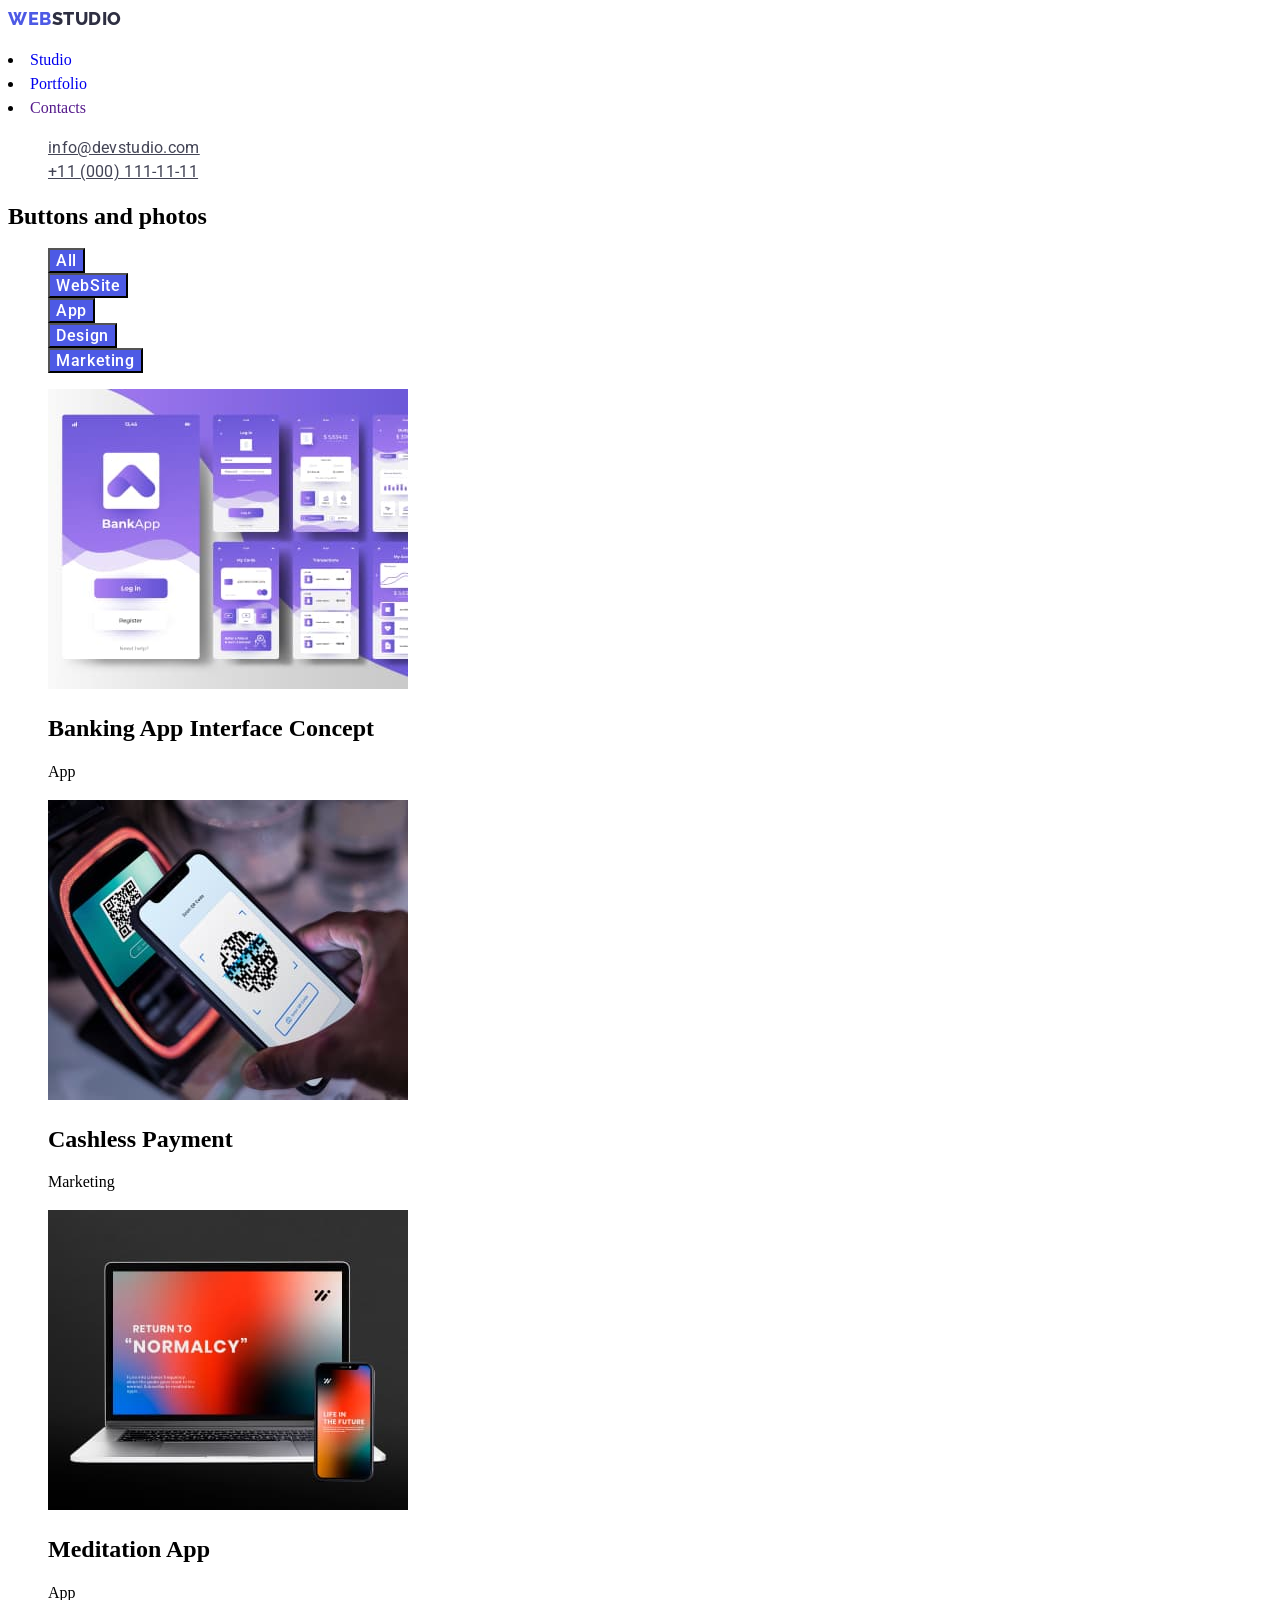
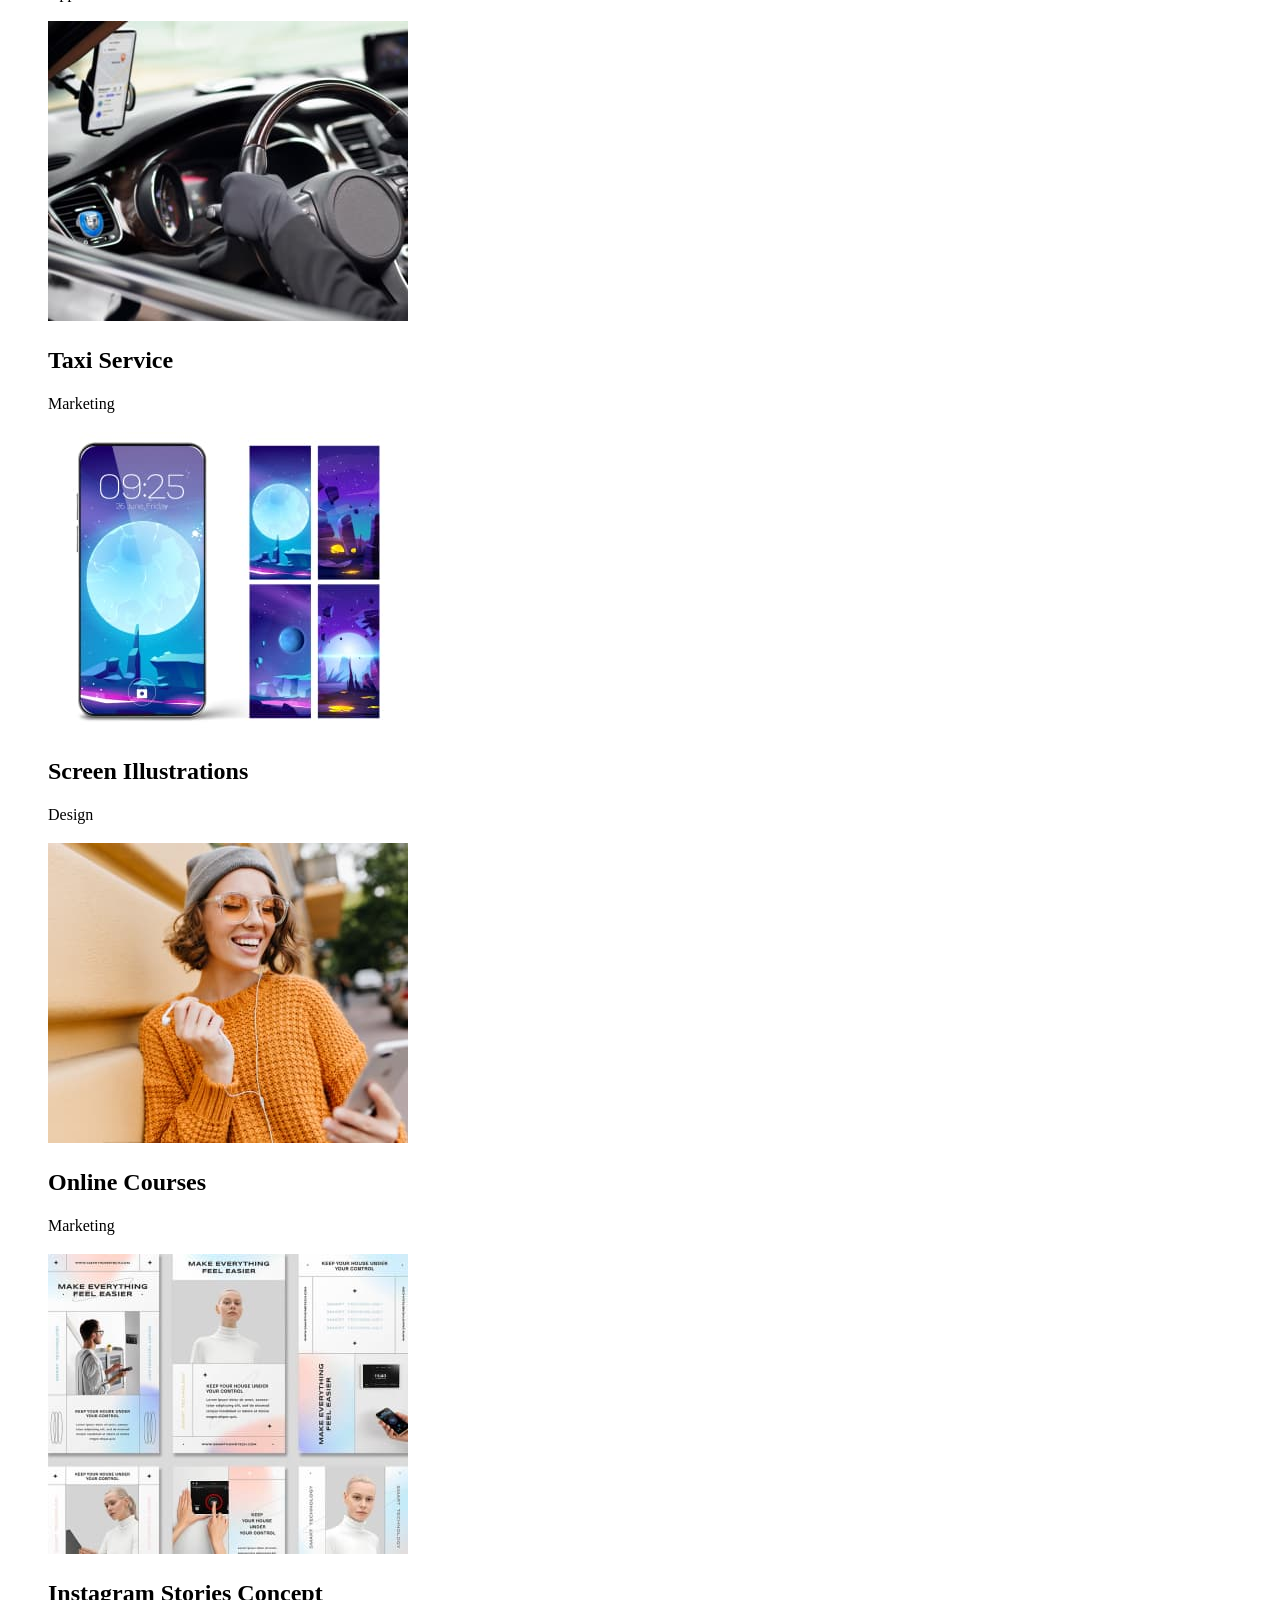
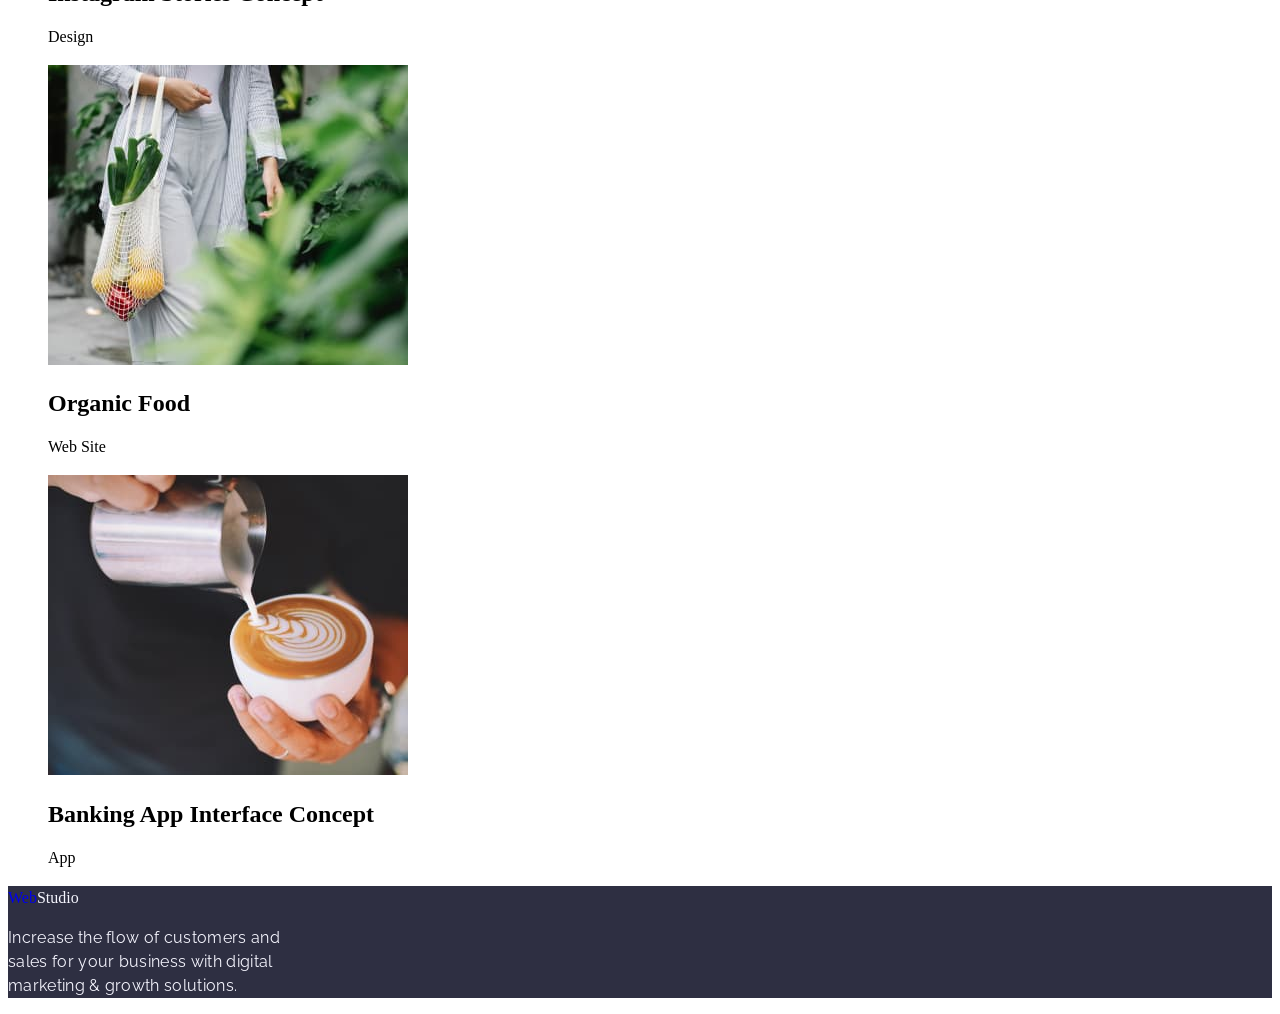
==== portfolio.html @ 23177555 "03.12 3" ====
<!DOCTYPE html>
<html lang="en">
  <head>
    <meta charset="UTF-8" />
    <meta name="viewport" content="width=device-width, initial-scale=1.0" />
    <title>Zadanie domowe 2</title>
    <link rel="stylesheet" href="./css/styles.css" />
    <link rel="preconnect" href="https://fonts.googleapis.com" />
    <link rel="preconnect" href="https://fonts.gstatic.com" crossorigin />
    <link
      href="https://fonts.googleapis.com/css2?family=Raleway:wght@800&family=Roboto:wght@400;500;700;900&display=swap"
      rel="stylesheet"
    />
  </head>
  <body>
    <header>
      <nav>
        <a class="logo link" href="./index.html"
          >Web<span class="studio">Studio</span></a>
        <ul class="list"></ul>
          <li>
            <a class="list-nav link" href="./goit-markup-hw-01/index.html"
              >Studio</a
            >
          </li>
          <li><a class="list-nav link" href="./portfolio.html">Portfolio</a></li>
          <li><a class="list-nav link" href="">Contacts</a></li>
        </ul>
      </nav>
      <address class="data-adress">
        <ul class="list">
          <li class="links link">
            <a href="mailto:info@devstudio.com">info@devstudio.com</a>
          </li>
          <li class="links link">
            <a href="tel:+110001111111">+11 (000) 111-11-11</a>
          </li>
        </ul>
      </address>
    </header>
    <main>
      <section>
        <h1>Buttons and photos</h1>
        <ul class="list buttons">
          <li><button class="button">All</button></li>
          <li><button class="button">WebSite</button></li>
          <li><button class="button">App</button></li>
          <li><button class="button">Design</button></li>
          <li><button class="button">Marketing</button></li>
        </ul>
        <ul>
          <li>
            <img
              src="images/img1.jpg"
              alt="Phone bacground"
              width="360"
              height="300"
            />
            <h2>Banking App Interface Concept</h2>
            <p>App</p>
          </li>
          <li>
            <img
              src="images/img2.jpg"
              alt="2 Phones in the hand"
              width="360"
              height="300"
            />
            <h2>Cashless Payment</h2>
            <p>Marketing</p>
          </li>
          <li>
            <img
              src="images/img3.jpg"
              alt="Laptop and phone"
              width="360"
              height="300"
            />
            <h2>Meditation App</h2>
            <p>App</p>
          </li>
          <li>
            <img
              src="images/img4.jpg"
              alt="Car from inside"
              width="360"
              height="300"
            />
            <h2>Taxi Service</h2>
            <p>Marketing</p>
          </li>
          <li>
            <img
              src="images/img5.jpg"
              alt="Phone bacground with the moon"
              width="360"
              height="300"
            />
            <h2>Screen Illustrations</h2>
            <p>Design</p>
          </li>
          <li>
            <img
              src="images/img6.jpg"
              alt="Women in orange sweter"
              width="360"
              height="300"
            />
            <h2>Online Courses</h2>
            <p>Marketing</p>
          </li>
          <li>
            <img
              src="images/img7.jpg"
              alt="Posters of phone comertial"
              width="360"
              height="300"
            />
            <h2>Instagram Stories Concept</h2>
            <p>Design</p>
          </li>
          <li>
            <img
              src="images/img8.jpg"
              alt="Person with bag of groseries"
              width="360"
              height="300"
            />
            <h2>Organic Food</h2>
            <p>Web Site</p>
          </li>
          <li>
            <img
              src="images/img9.jpg"
              alt="Barista making coffe"
              width="360"
              height="300"
            />
            <h2>Banking App Interface Concept</h2>
            <p>App</p>
          </li>
        </ul>
      </>
    </main>
    <footer class="footer-text">
      <a class="link" href="./index.html"
        >Web<span class="studio-2">Studio</span></a
      ><br />
      <p>
        Increase the flow of customers and <br />
        sales for your business with digital<br />
        marketing & growth solutions.
      </p>
    </footer>
  </body>
</html>
---- css/styles.css ----
:root {
  --primary-brand: #4d5ae5;
  --pressed-state: #404bbf;
  --dark: #2e2f42;
  --adress: #fafafe;
  --white: #fff;
  --SLATE: #434455;
  --cloud: #f4f4fd;
}
body {
  color: var(--SLATE, #434455)
  font-family: Roboto, sans-serif;
  line-height: 24px;
  background-color: #fff;
}
.list {
  list-style: none;
}
.logo {
  font-family: Raleway, sans-serif;
  font-weight: 800;
  font-size: 18px;
  line-height: 1.17;
  letter-spacing: 0.03em;
  text-transform: uppercase;
  color: var(--primary-brand, #4d5ae5);
}

.studio {
  color: var(--dark, #2e2f42);
}
.list-nav {
  font-weight: 500;
  font-size: 16px;
  line-height: 1.5;
  letter-spacing: 0.02em
  color: var(var(--dark));
}
.list-nav::hoover {color: var(--pressed-state);}
.list-nav::visited {color: var(--pressed-state) }
.links a {
  color: var(--SLATE, #434455);
  font-family: Roboto;
  font-size: 16px;
  font-weight: 400;
  letter-spacing: 0.32px;
}
.data-adress {font-style: normal}
ul {
  list-style-type: none;
}
.link {
  text-decoration: none;
}
button {
  background-color: var(--primary-brand, #4d5ae5);
  font-family: Roboto;
  font-size: 16px;
  font-weight: 500;
  letter-spacing: 0.64px;
  color: var(--white, #fff);
  text-align: center;
}
.buttons li:hover {
  border-radius: 4px;
  border: 1px solid #e7e9fc;
  background: var(--CLOUD, #f4f4fd);
}

.buttons:hover {
  color: var(--pressed-state #404bbf);
}

.images-title h2 {
  color: var(--dark, #2e2f42);
  font-family: Roboto;
  font-size: 20px;
  font-weight: 500;
  line-height: 24px;
  letter-spacing: 0.4px;
}

.images-title p {
  color: var(--SLATE, #434455);
  font-family: Roboto;
  font-size: 16px;
  font-weight: 400;
  line-height: 24px;
  letter-spacing: 0.32px;
}
.footer-text {
  background-color: var(--dark);
}
.studio-2 {
  color: var(--cloud);
}
.footer-text p {
  color: var(--cloud, #f4f4fd);
  font-family: Raleway, sans-serif;
  font-size: 16px;
  font-weight: 400;
  line-height: 24px;
  letter-spacing: 0.32px;
}
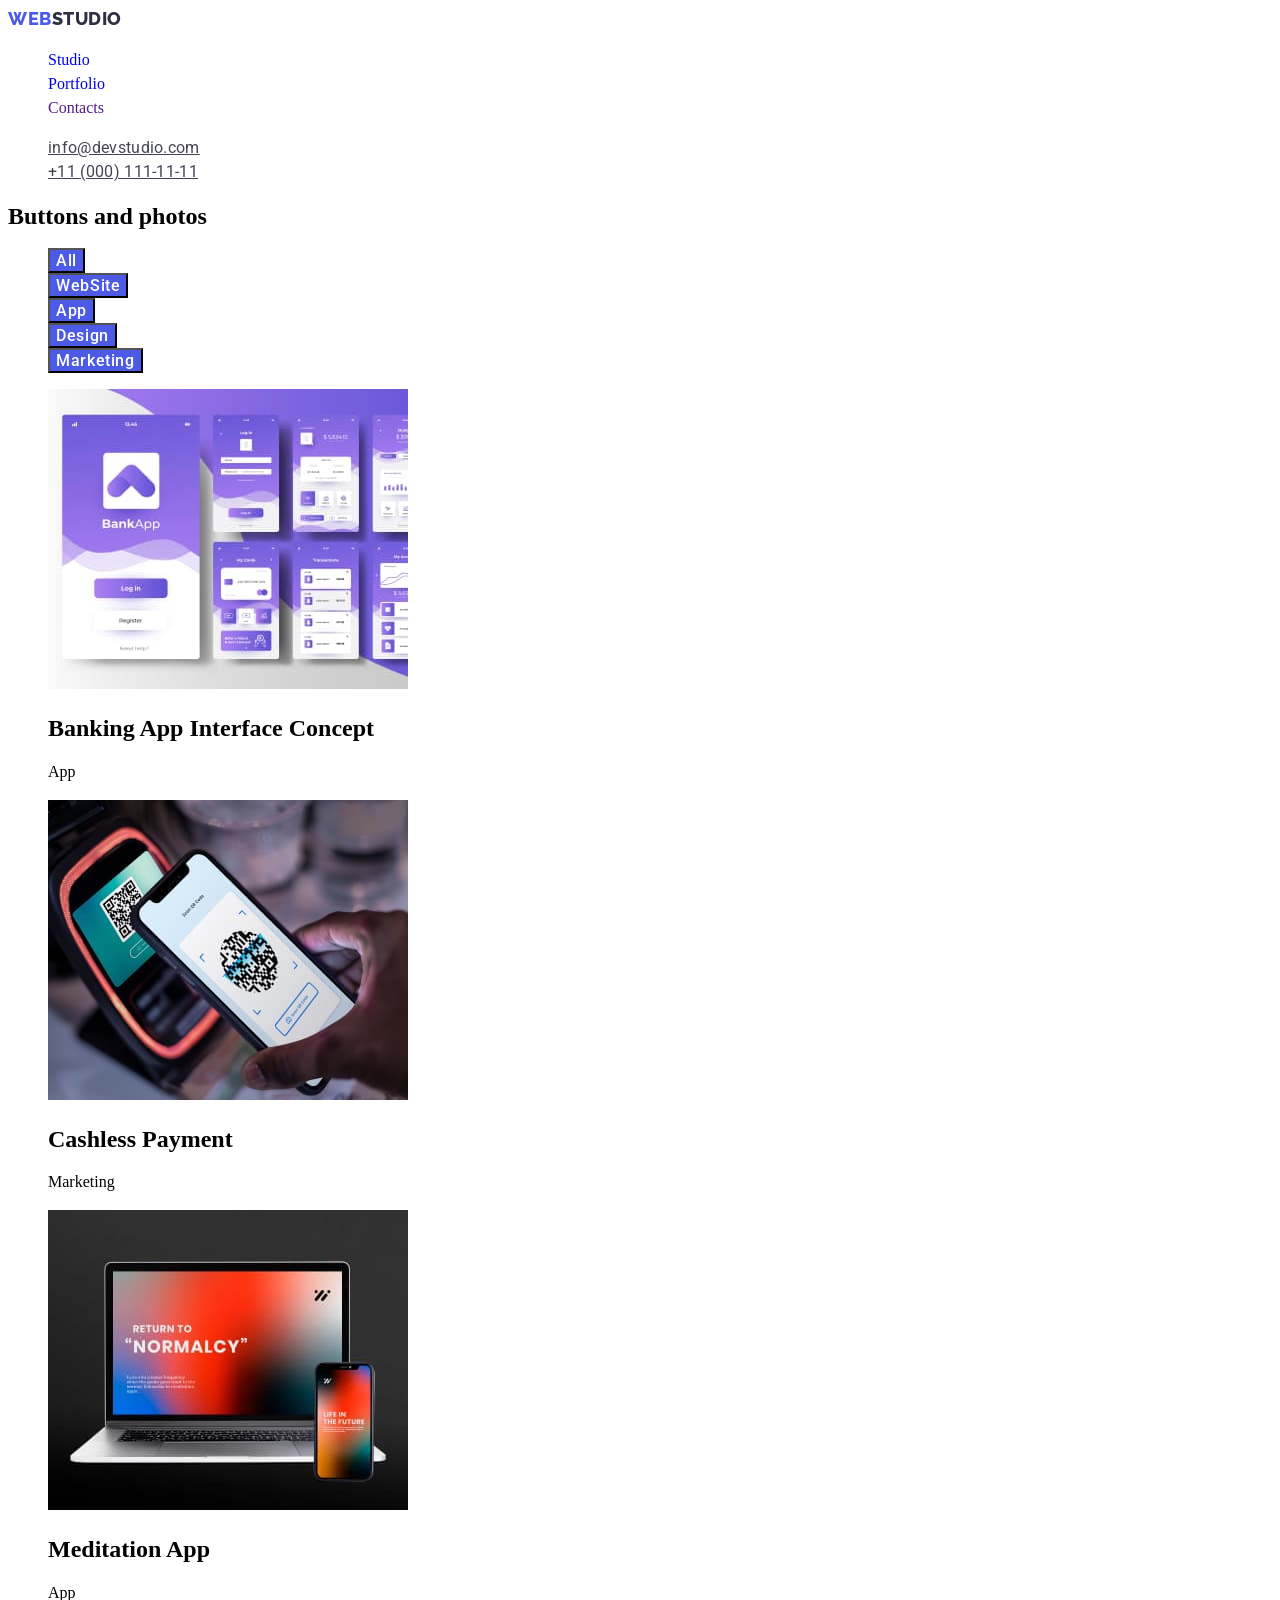
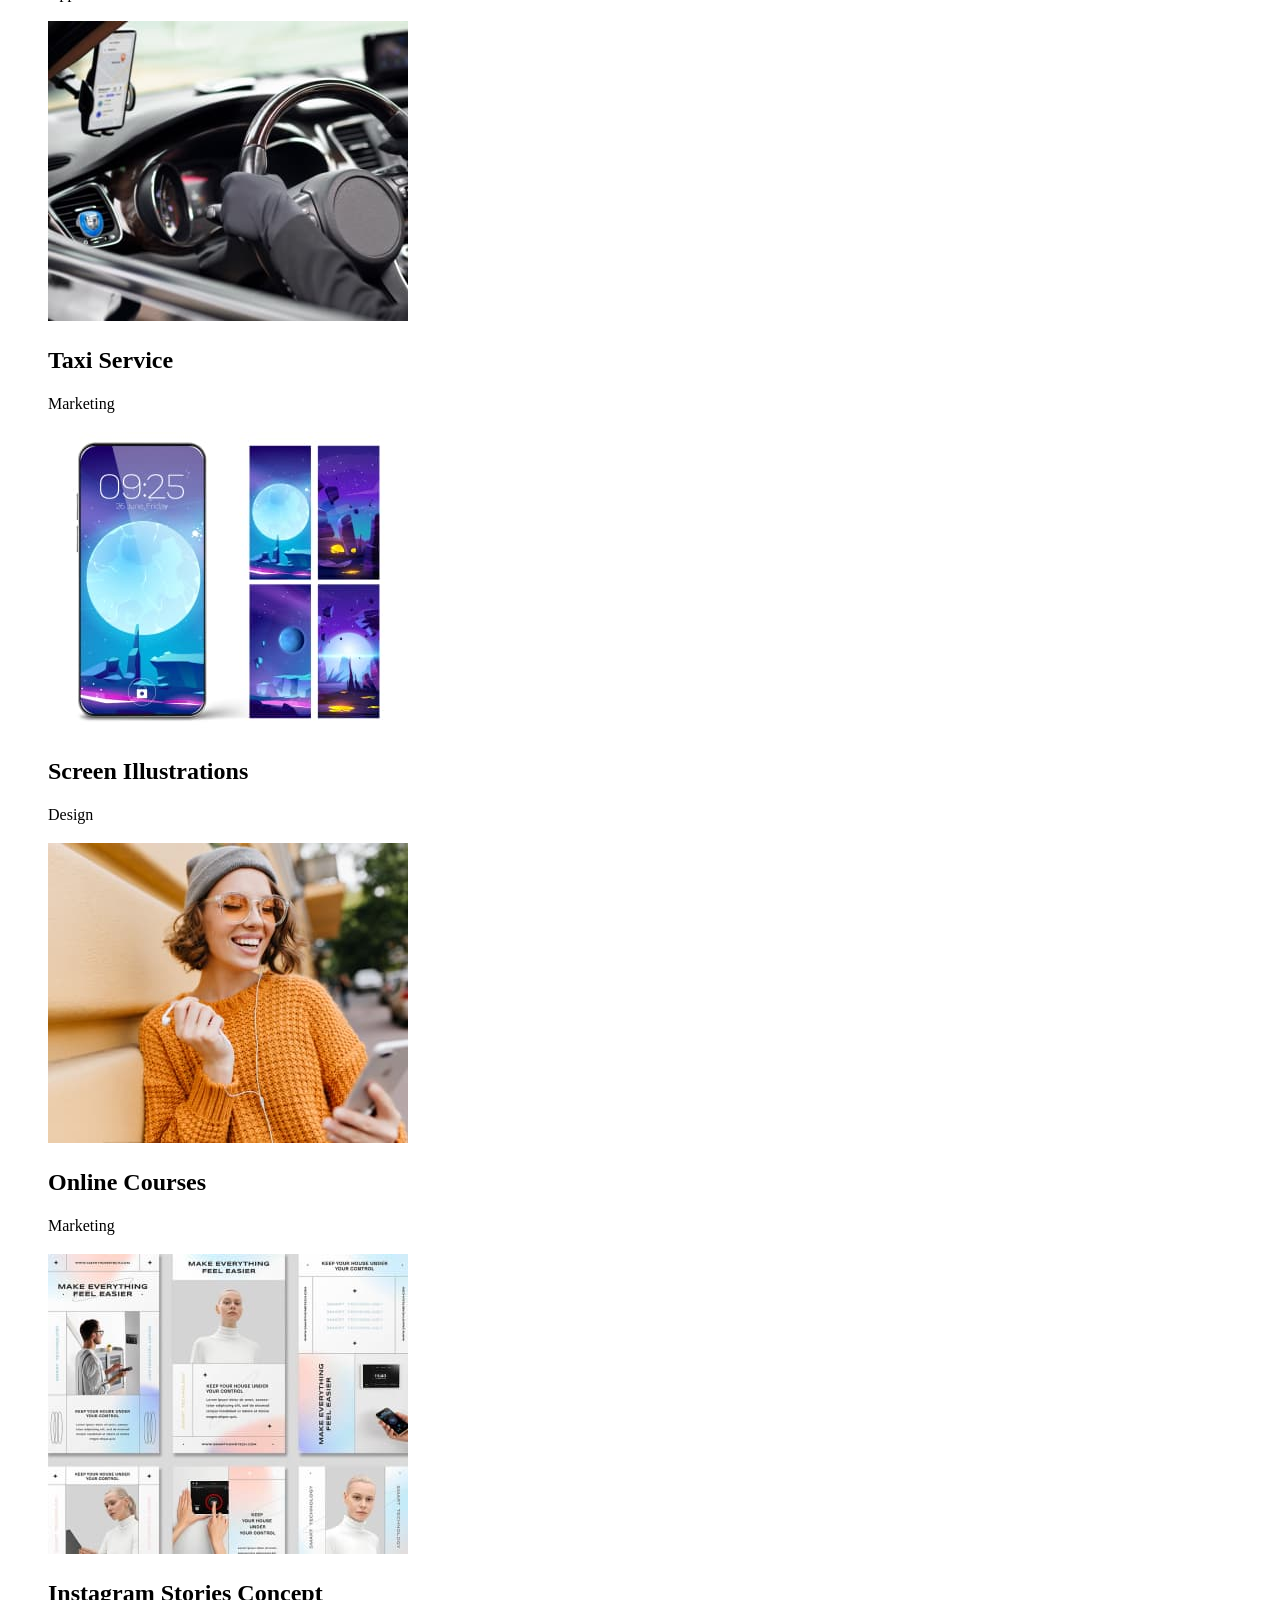
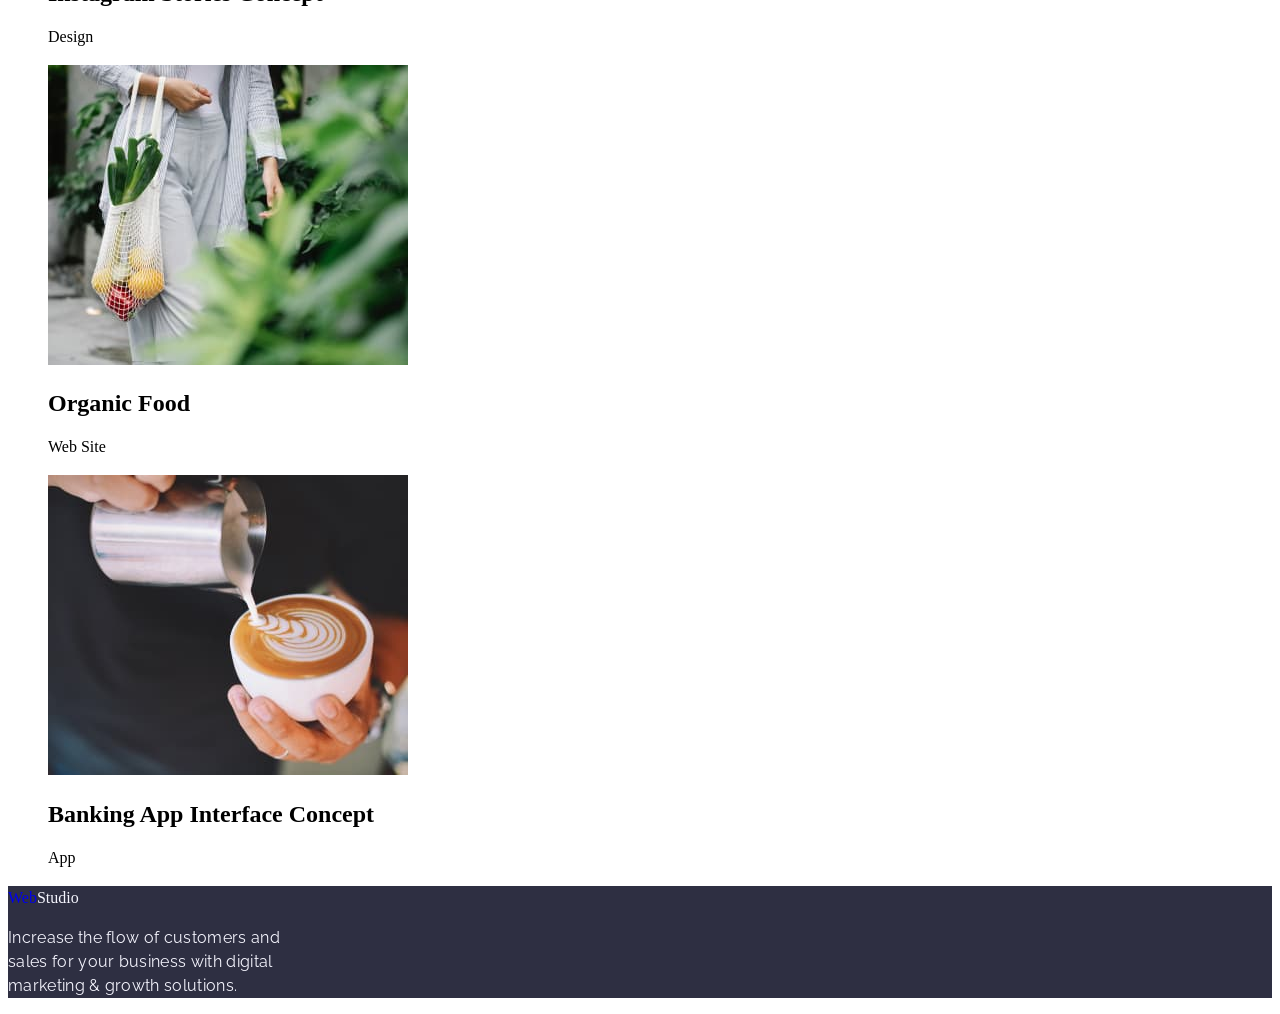
==== commit 499ae9bb: "03.12 4" ====
--- a/portfolio.html
+++ b/portfolio.html
@@ -3,7 +3,7 @@
   <head>
     <meta charset="UTF-8" />
     <meta name="viewport" content="width=device-width, initial-scale=1.0" />
-    <title>Zadanie domowe 2</title>
+    <title>Portfolio</title>
     <link rel="stylesheet" href="./css/styles.css" />
     <link rel="preconnect" href="https://fonts.googleapis.com" />
     <link rel="preconnect" href="https://fonts.gstatic.com" crossorigin />
@@ -16,14 +16,17 @@
     <header>
       <nav>
         <a class="logo link" href="./index.html"
-          >Web<span class="studio">Studio</span></a>
-        <ul class="list"></ul>
+          >Web<span class="studio">Studio</span></a
+        >
+        <ul class="list">
           <li>
             <a class="list-nav link" href="./goit-markup-hw-01/index.html"
               >Studio</a
             >
           </li>
-          <li><a class="list-nav link" href="./portfolio.html">Portfolio</a></li>
+          <li>
+            <a class="list-nav link" href="./portfolio.html">Portfolio</a>
+          </li>
           <li><a class="list-nav link" href="">Contacts</a></li>
         </ul>
       </nav>
@@ -140,7 +143,7 @@
             <p>App</p>
           </li>
         </ul>
-      </>
+      </section>
     </main>
     <footer class="footer-text">
       <a class="link" href="./index.html"
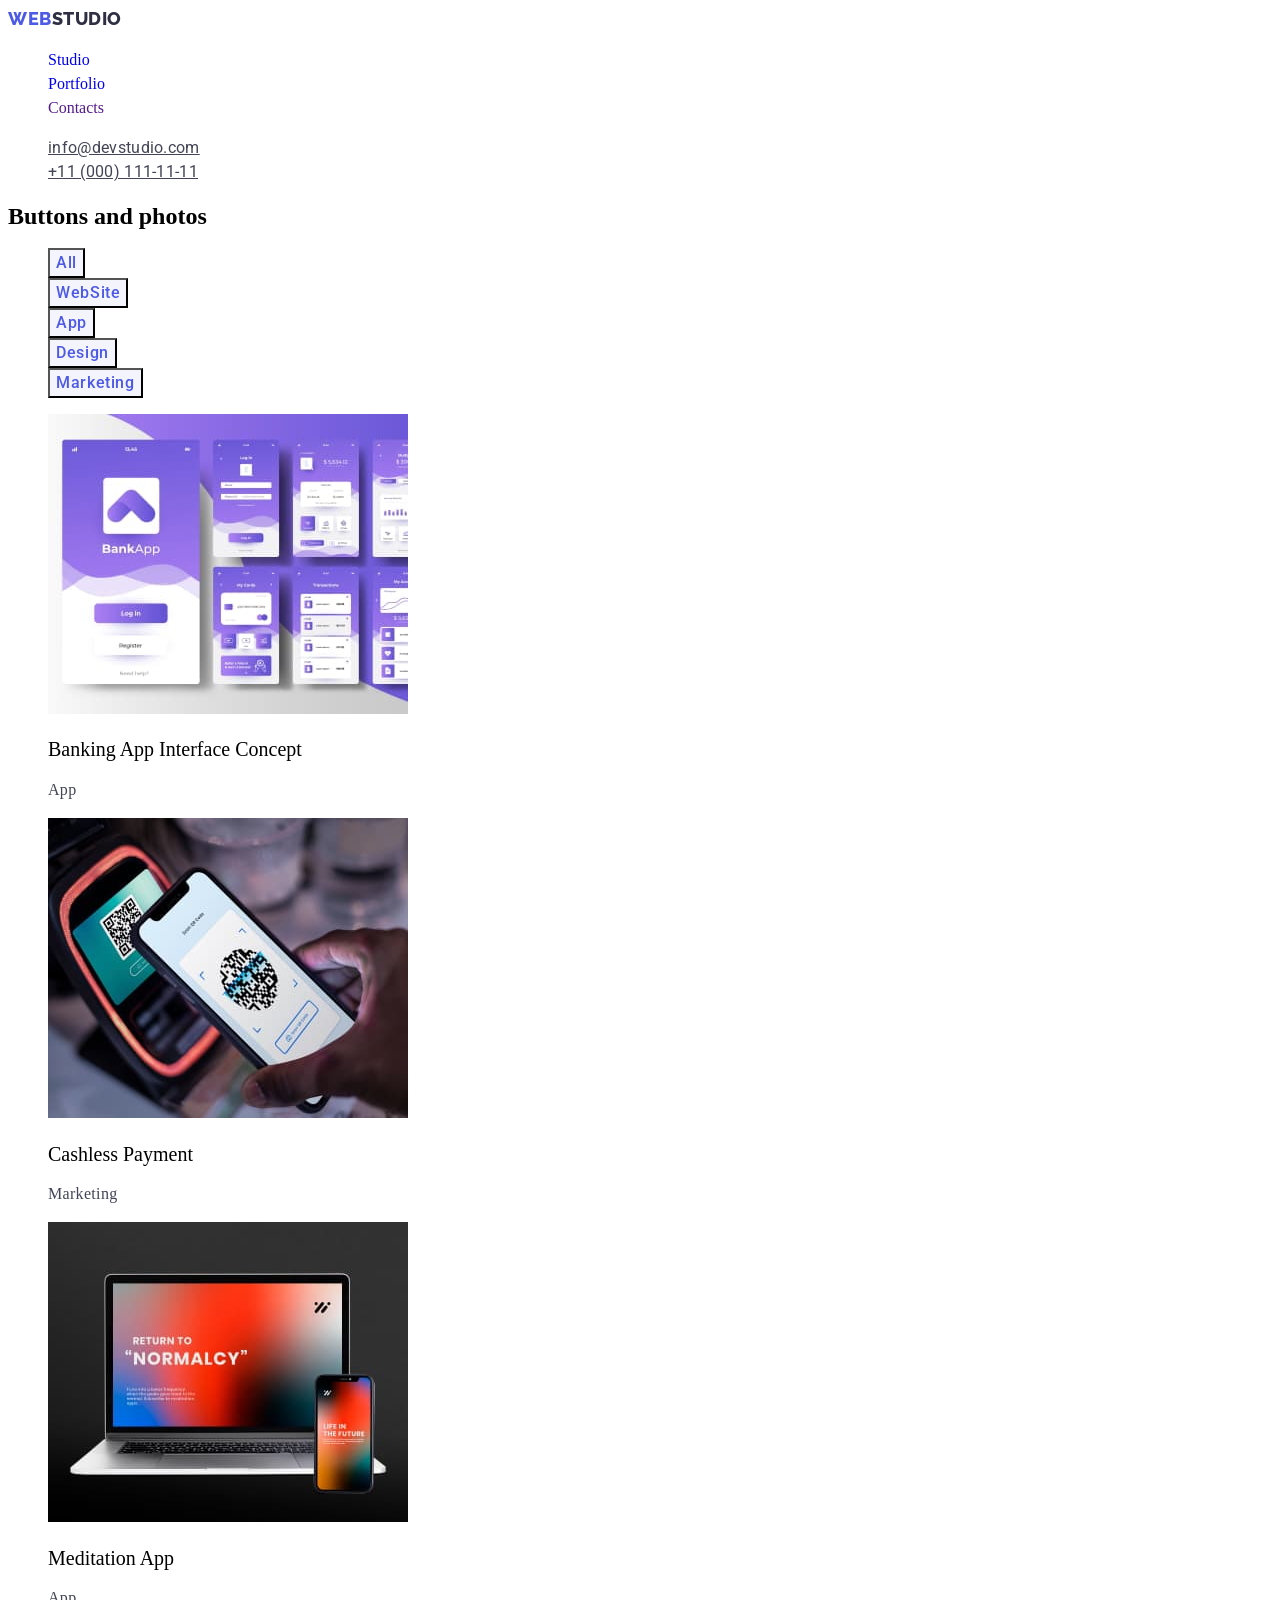
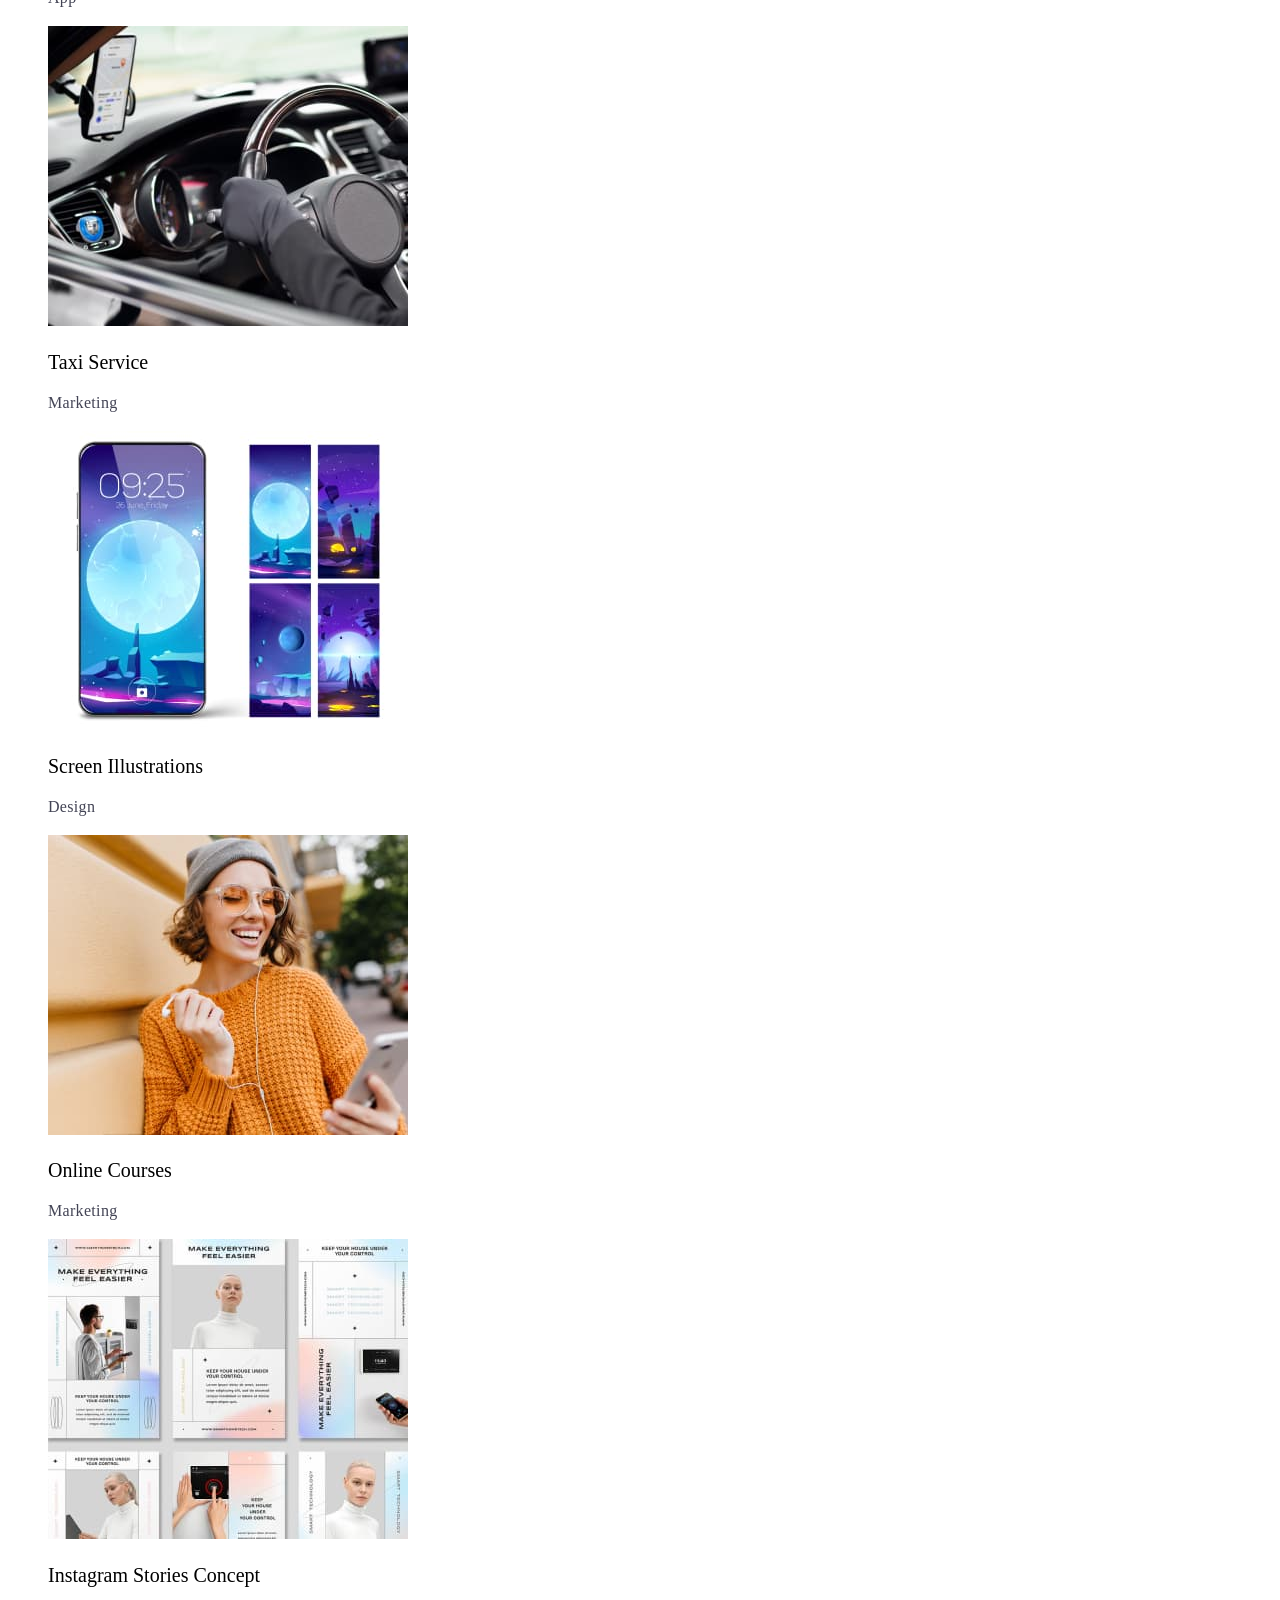
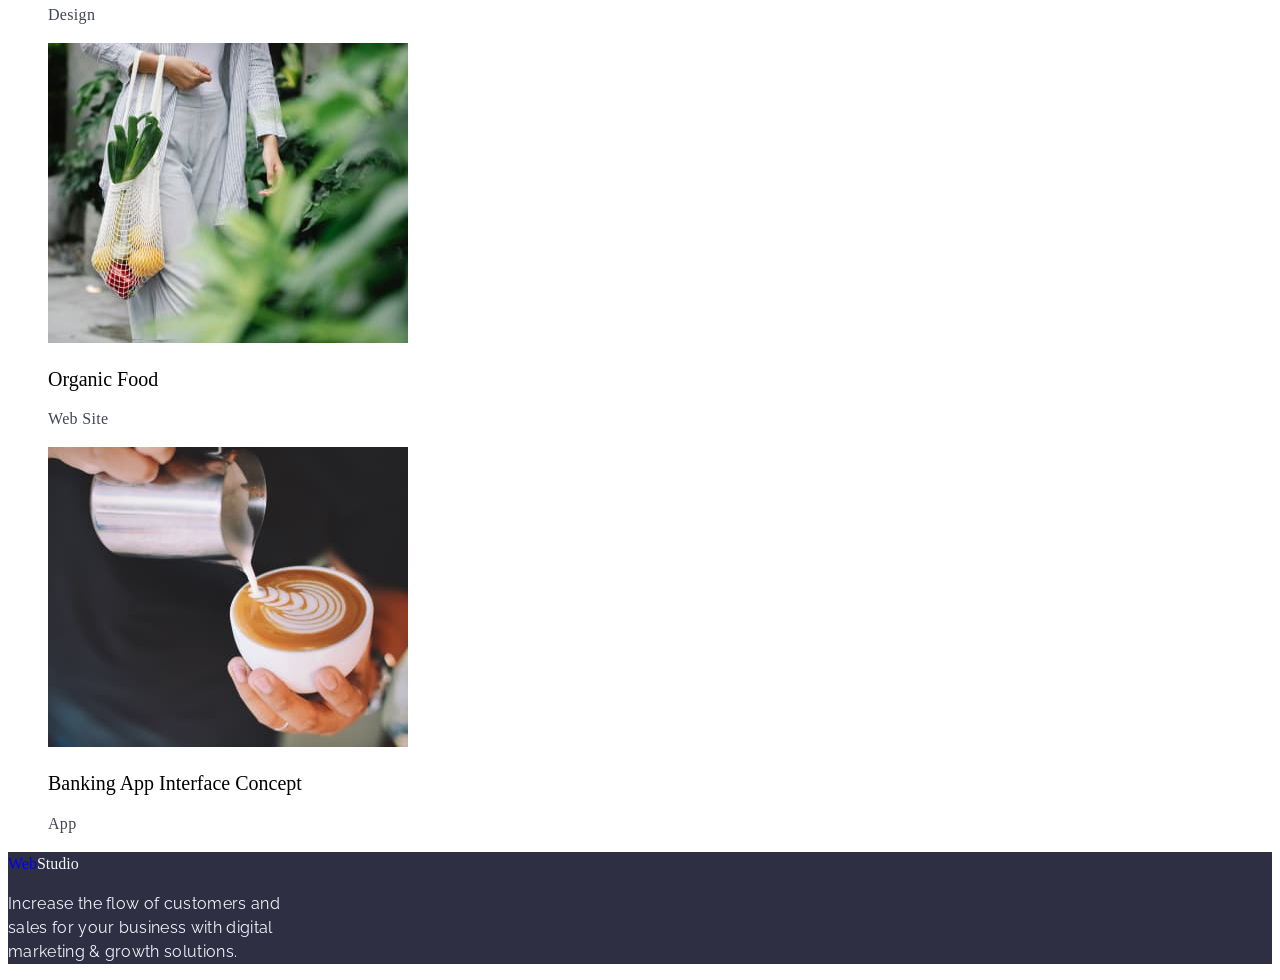
==== commit 0ca0dee9: "03.12 5" ====
--- a/portfolio.html
+++ b/portfolio.html
@@ -44,103 +44,102 @@
     <main>
       <section>
         <h1>Buttons and photos</h1>
-        <ul class="list buttons">
-          <li><button class="button">All</button></li>
-          <li><button class="button">WebSite</button></li>
-          <li><button class="button">App</button></li>
-          <li><button class="button">Design</button></li>
-          <li><button class="button">Marketing</button></li>
+        <ul class="list">
+          <li><button class="button" type="button">All</button></li>
+          <li><button class="button" type="button">WebSite</button></li>
+          <li><button class="button" type="button">App</button></li>
+          <li><button class="button" type="button">Design</button></li>
+          <li><button class="button" type="button">Marketing</button></li>
         </ul>
-        <ul>
+        <ul class="list">
           <li>
-            <img
-              src="images/img1.jpg"
+            <a class="link"><img
+              src="./images/img1.jpg"
               alt="Phone bacground"
               width="360"
               height="300"
             />
-            <h2>Banking App Interface Concept</h2>
-            <p>App</p>
+            <h2 class="photo-title">Banking App Interface Concept</h2>
+            <p class="photo-type">App</p></a>
           </li>
-          <li>
-            <img
-              src="images/img2.jpg"
+          <a class="link"><img
+              src="./images/img2.jpg"
               alt="2 Phones in the hand"
               width="360"
               height="300"
             />
-            <h2>Cashless Payment</h2>
-            <p>Marketing</p>
+            <h2 class="photo-title">Cashless Payment</h2>
+            <p class="photo-type">Marketing</p></a>
           </li>
           <li>
-            <img
-              src="images/img3.jpg"
+            <a class="link"><img
+              src="./images/img3.jpg"
               alt="Laptop and phone"
               width="360"
               height="300"
             />
-            <h2>Meditation App</h2>
-            <p>App</p>
+            <h2 class="photo-title">Meditation App</h2>
+            <p class="photo-type">App</p></a>
           </li>
           <li>
-            <img
-              src="images/img4.jpg"
+            <a class="link"><img
+              src="./images/img4.jpg"
               alt="Car from inside"
               width="360"
               height="300"
             />
-            <h2>Taxi Service</h2>
-            <p>Marketing</p>
+            <h2 class="photo-title">Taxi Service</h2>
+            <p class="photo-type">Marketing</p></a>
           </li>
           <li>
-            <img
-              src="images/img5.jpg"
+            <a class="link"><img
+              src="./images/img5.jpg"
               alt="Phone bacground with the moon"
               width="360"
               height="300"
             />
-            <h2>Screen Illustrations</h2>
-            <p>Design</p>
+            <h2 class="photo-title">Screen Illustrations</h2>
+            <p class="photo-type">Design</p></a>
           </li>
           <li>
-            <img
-              src="images/img6.jpg"
+            <a class="link"><img
+              src="./images/img6.jpg"
               alt="Women in orange sweter"
               width="360"
               height="300"
             />
-            <h2>Online Courses</h2>
-            <p>Marketing</p>
+            <h2 class="photo-title">Online Courses</h2>
+            <p class="photo-type">Marketing</p></a>
           </li>
           <li>
-            <img
-              src="images/img7.jpg"
+            <a class="link"><img
+              src="./images/img7.jpg"
               alt="Posters of phone comertial"
               width="360"
               height="300"
             />
-            <h2>Instagram Stories Concept</h2>
-            <p>Design</p>
+            <h2 class="photo-title">Instagram Stories Concept</h2>
+            <p class="photo-type">Design</p></a>
           </li>
           <li>
-            <img
-              src="images/img8.jpg"
+            <a class="link"><img
+              src="./images/img8.jpg"
               alt="Person with bag of groseries"
               width="360"
               height="300"
             />
-            <h2>Organic Food</h2>
-            <p>Web Site</p>
+            <h2 class="photo-title">Organic Food</h2>
+            <p class="photo-type">Web Site</p></a>
           </li>
           <li>
-            <img
-              src="images/img9.jpg"
+            <a class="link"><img
+              src="./images/img9.jpg"
               alt="Barista making coffe"
               width="360"
               height="300"
             />
-            <h2>Banking App Interface Concept</h2>
-            <p>App</p>
+            <h2 class="photo-title">Banking App Interface Concept</h2>
+            <p class="photo-type">App</p></a>
           </li>
         </ul>
       </section>
--- a/css/styles.css
+++ b/css/styles.css
@@ -53,40 +53,25 @@
   text-decoration: none;
 }
 button {
-  background-color: var(--primary-brand, #4d5ae5);
-  font-family: Roboto;
+  background-color: var(--cloud);
+  font-family: Roboto, sans-serif; 
   font-size: 16px;
   font-weight: 500;
   letter-spacing: 0.64px;
-  color: var(--white, #fff);
+  line-height: 1.5;
+  color: var(--primary-brand);
   text-align: center;
+  cursor: pointer;
 }
-.buttons li:hover {
+.button::hover {
   border-radius: 4px;
   border: 1px solid #e7e9fc;
-  background: var(--CLOUD, #f4f4fd);
+  background-color: var(--pressed-state);
 }
-
-.buttons:hover {
-  color: var(--pressed-state #404bbf);
-}
-
-.images-title h2 {
-  color: var(--dark, #2e2f42);
-  font-family: Roboto;
-  font-size: 20px;
-  font-weight: 500;
-  line-height: 24px;
-  letter-spacing: 0.4px;
-}
-
-.images-title p {
-  color: var(--SLATE, #434455);
-  font-family: Roboto;
-  font-size: 16px;
-  font-weight: 400;
-  line-height: 24px;
-  letter-spacing: 0.32px;
+.button::focus {
+  border-radius: 4px;
+  border: 1px solid #e7e9fc;
+  background-color: var(--pressed-state);
 }
 .footer-text {
   background-color: var(--dark);
@@ -102,3 +87,16 @@
   line-height: 24px;
   letter-spacing: 0.32px;
 }
+.photo-title {
+  font-weight: 500;
+  font-size: 20px;
+  line-height: 1.2;
+  letter-spacing: 0.02em
+  color: var(var(--dark))
+}
+.photo-type {
+  font-size: 16px;
+  line-height: 1.5;
+  letter-spacing: 0.02em;
+  color: var(--SLATE);
+}
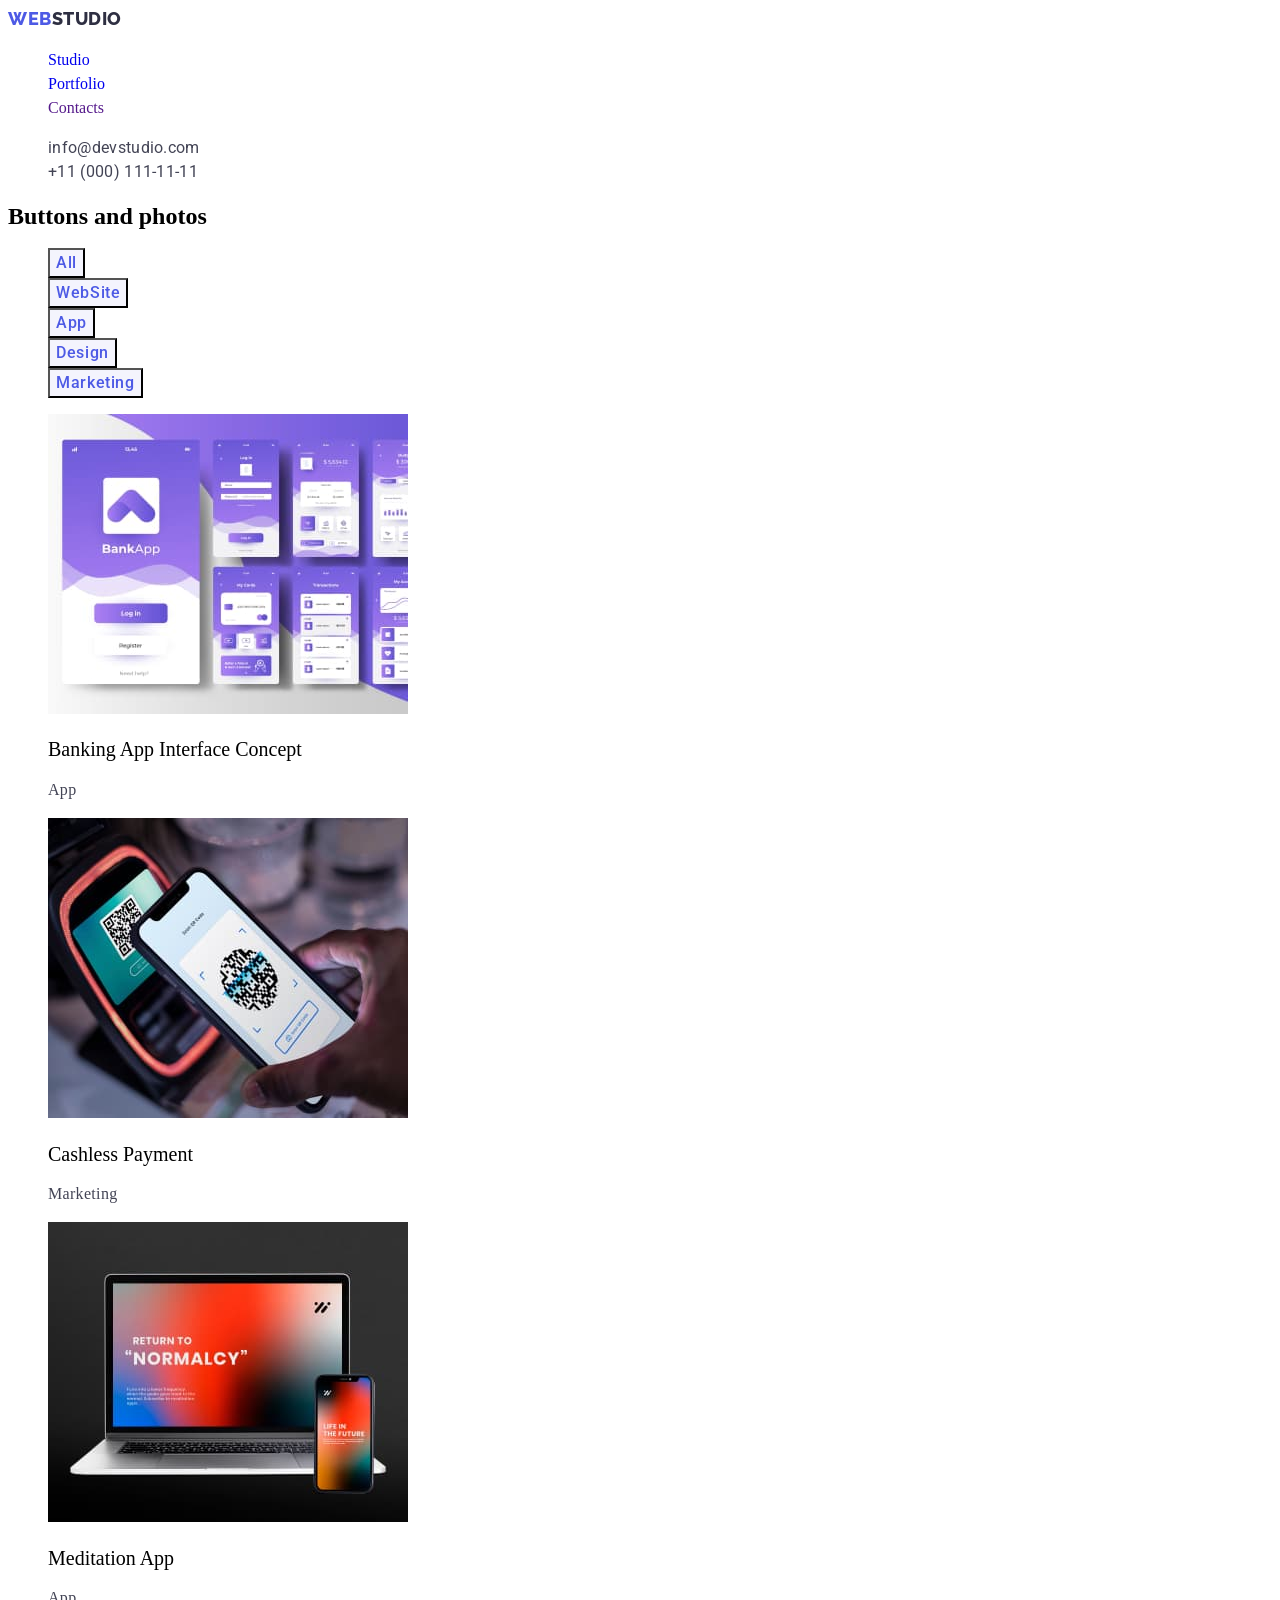
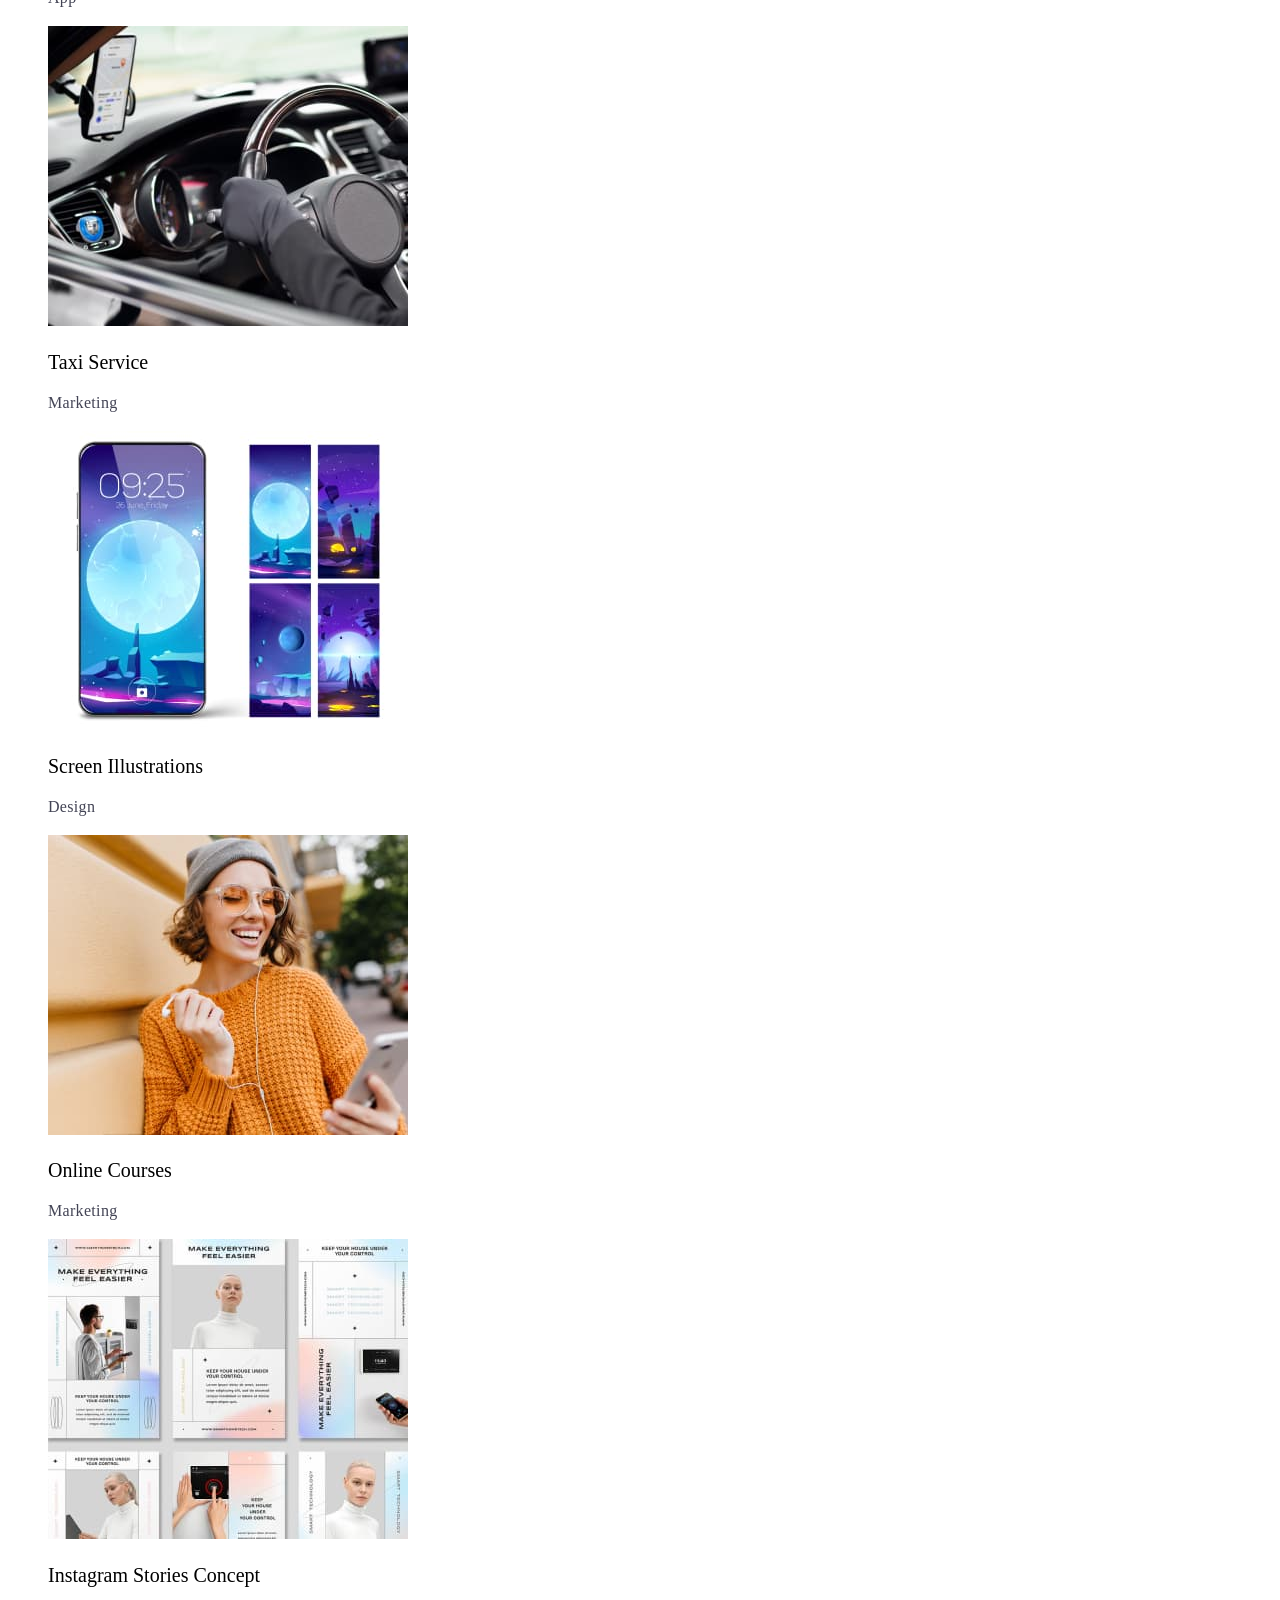
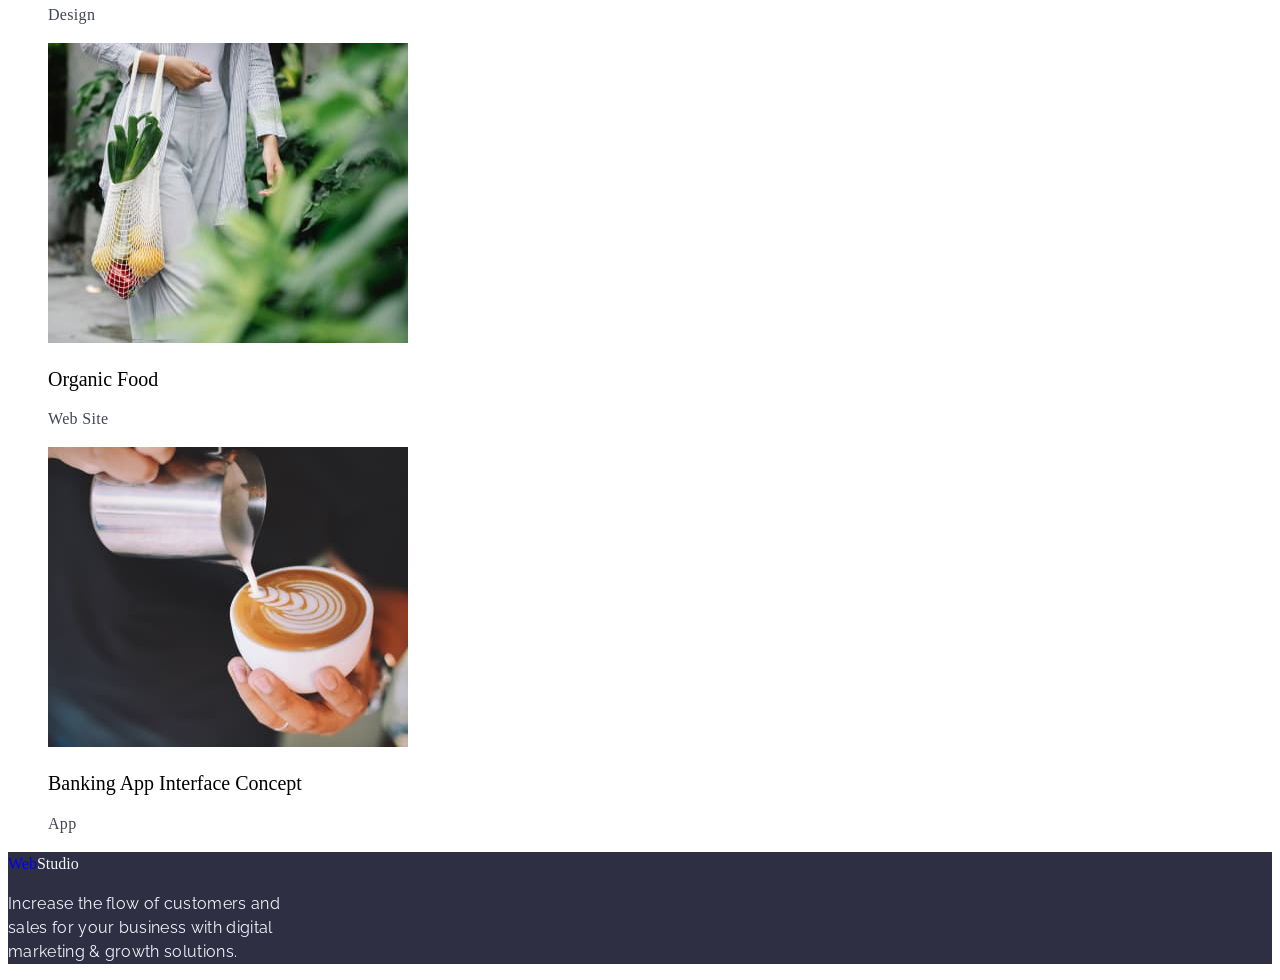
==== commit 8551f2b5: "04.12 1" ====
--- a/portfolio.html
+++ b/portfolio.html
@@ -20,9 +20,7 @@
         >
         <ul class="list">
           <li>
-            <a class="list-nav link" href="./goit-markup-hw-01/index.html"
-              >Studio</a
-            >
+            <a class="list-nav link" href="./index.html">Studio</a>
           </li>
           <li>
             <a class="list-nav link" href="./portfolio.html">Portfolio</a>
@@ -32,11 +30,13 @@
       </nav>
       <address class="data-adress">
         <ul class="list">
-          <li class="links link">
-            <a href="mailto:info@devstudio.com">info@devstudio.com</a>
+          <li class="links">
+            <a class="link" href="mailto:info@devstudio.com"
+              >info@devstudio.com</a
+            >
           </li>
-          <li class="links link">
-            <a href="tel:+110001111111">+11 (000) 111-11-11</a>
+          <li class="links">
+            <a class="link" href="tel:+110001111111">+11 (000) 111-11-11</a>
           </li>
         </ul>
       </address>
@@ -53,93 +53,112 @@
         </ul>
         <ul class="list">
           <li>
-            <a class="link"><img
-              src="./images/img1.jpg"
-              alt="Phone bacground"
-              width="360"
-              height="300"
-            />
-            <h2 class="photo-title">Banking App Interface Concept</h2>
-            <p class="photo-type">App</p></a>
-          </li>
-          <a class="link"><img
-              src="./images/img2.jpg"
-              alt="2 Phones in the hand"
-              width="360"
-              height="300"
-            />
-            <h2 class="photo-title">Cashless Payment</h2>
-            <p class="photo-type">Marketing</p></a>
+            <a class="link"
+              ><img
+                src="./images/img1.jpg"
+                alt="Phone bacground"
+                width="360"
+                height="300"
+              />
+              <h2 class="photo-title">Banking App Interface Concept</h2>
+              <p class="photo-type">App</p></a
+            >
           </li>
           <li>
-            <a class="link"><img
-              src="./images/img3.jpg"
-              alt="Laptop and phone"
-              width="360"
-              height="300"
-            />
-            <h2 class="photo-title">Meditation App</h2>
-            <p class="photo-type">App</p></a>
+            <a class="link"
+              ><img
+                src="./images/img2.jpg"
+                alt="2 Phones in the hand"
+                width="360"
+                height="300"
+              />
+              <h2 class="photo-title">Cashless Payment</h2>
+              <p class="photo-type">Marketing</p></a
+            >
           </li>
           <li>
-            <a class="link"><img
-              src="./images/img4.jpg"
-              alt="Car from inside"
-              width="360"
-              height="300"
-            />
-            <h2 class="photo-title">Taxi Service</h2>
-            <p class="photo-type">Marketing</p></a>
+            <a class="link"
+              ><img
+                src="./images/img3.jpg"
+                alt="Laptop and phone"
+                width="360"
+                height="300"
+              />
+              <h2 class="photo-title">Meditation App</h2>
+              <p class="photo-type">App</p></a
+            >
           </li>
           <li>
-            <a class="link"><img
-              src="./images/img5.jpg"
-              alt="Phone bacground with the moon"
-              width="360"
-              height="300"
-            />
-            <h2 class="photo-title">Screen Illustrations</h2>
-            <p class="photo-type">Design</p></a>
+            <a class="link"
+              ><img
+                src="./images/img4.jpg"
+                alt="Car from inside"
+                width="360"
+                height="300"
+              />
+              <h2 class="photo-title">Taxi Service</h2>
+              <p class="photo-type">Marketing</p></a
+            >
           </li>
           <li>
-            <a class="link"><img
-              src="./images/img6.jpg"
-              alt="Women in orange sweter"
-              width="360"
-              height="300"
-            />
-            <h2 class="photo-title">Online Courses</h2>
-            <p class="photo-type">Marketing</p></a>
+            <a class="link"
+              ><img
+                src="./images/img5.jpg"
+                alt="Phone bacground with the moon"
+                width="360"
+                height="300"
+              />
+              <h2 class="photo-title">Screen Illustrations</h2>
+              <p class="photo-type">Design</p></a
+            >
           </li>
           <li>
-            <a class="link"><img
-              src="./images/img7.jpg"
-              alt="Posters of phone comertial"
-              width="360"
-              height="300"
-            />
-            <h2 class="photo-title">Instagram Stories Concept</h2>
-            <p class="photo-type">Design</p></a>
+            <a class="link"
+              ><img
+                src="./images/img6.jpg"
+                alt="Women in orange sweter"
+                width="360"
+                height="300"
+              />
+              <h2 class="photo-title">Online Courses</h2>
+              <p class="photo-type">Marketing</p></a
+            >
           </li>
           <li>
-            <a class="link"><img
-              src="./images/img8.jpg"
-              alt="Person with bag of groseries"
-              width="360"
-              height="300"
-            />
-            <h2 class="photo-title">Organic Food</h2>
-            <p class="photo-type">Web Site</p></a>
+            <a class="link"
+              ><img
+                src="./images/img7.jpg"
+                alt="Posters of phone comertial"
+                width="360"
+                height="300"
+              />
+              <h2 class="photo-title">Instagram Stories Concept</h2>
+              <p class="photo-type">Design</p></a
+            >
           </li>
           <li>
-            <a class="link"><img
-              src="./images/img9.jpg"
-              alt="Barista making coffe"
-              width="360"
-              height="300"
-            />
-            <h2 class="photo-title">Banking App Interface Concept</h2>
-            <p class="photo-type">App</p></a>
+            <a class="link"
+              ><img
+                src="./images/img8.jpg"
+                alt="Person with bag of groseries"
+                width="360"
+                height="300"
+              />
+              <h2 class="photo-title">Organic Food</h2>
+              <p class="photo-type">Web Site</p></a
+            >
+          </li>
+          <li>
+            <a class="link"
+              ><img
+                src="./images/img9.jpg"
+                alt="Barista making coffe"
+                width="360"
+                height="300"
+              />
+              <h2 class="photo-title">Banking App Interface Concept</h2>
+              <p class="photo-type">App</p></a
+            >
           </li>
         </ul>
       </section>
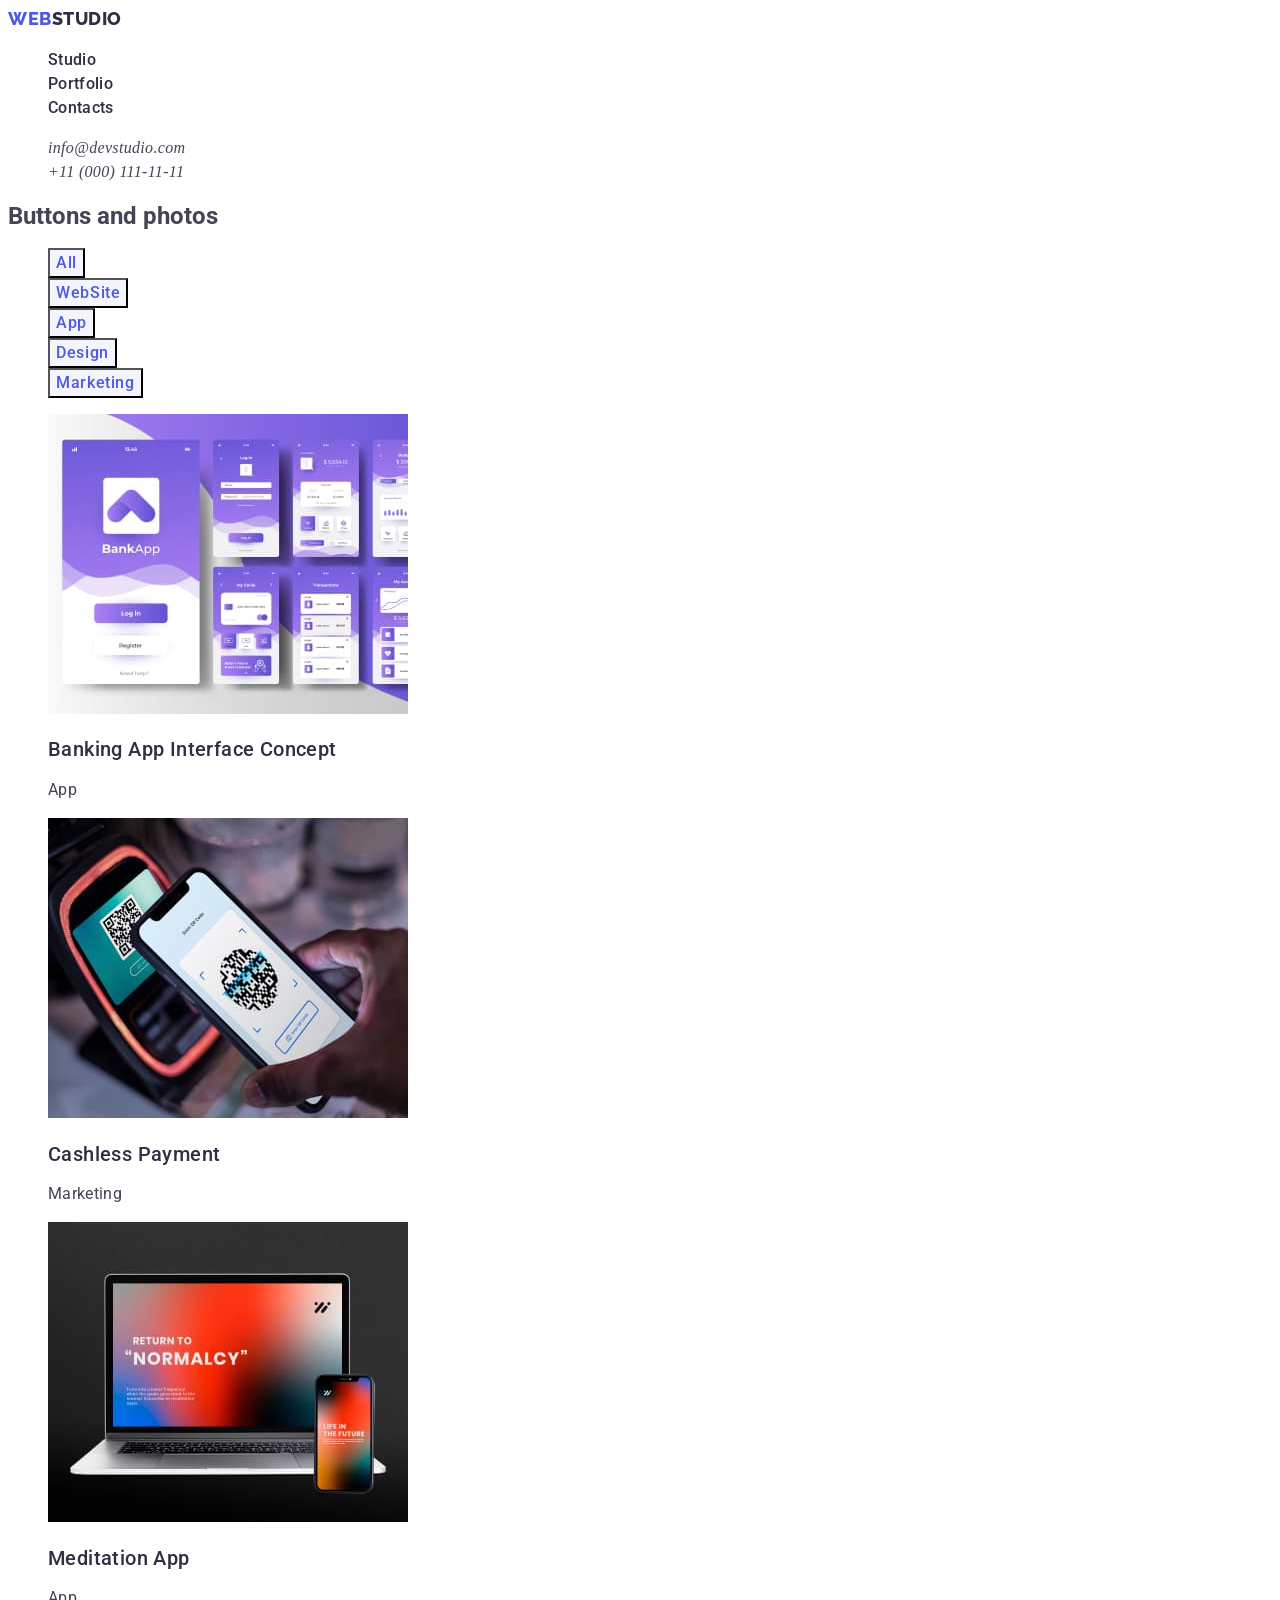
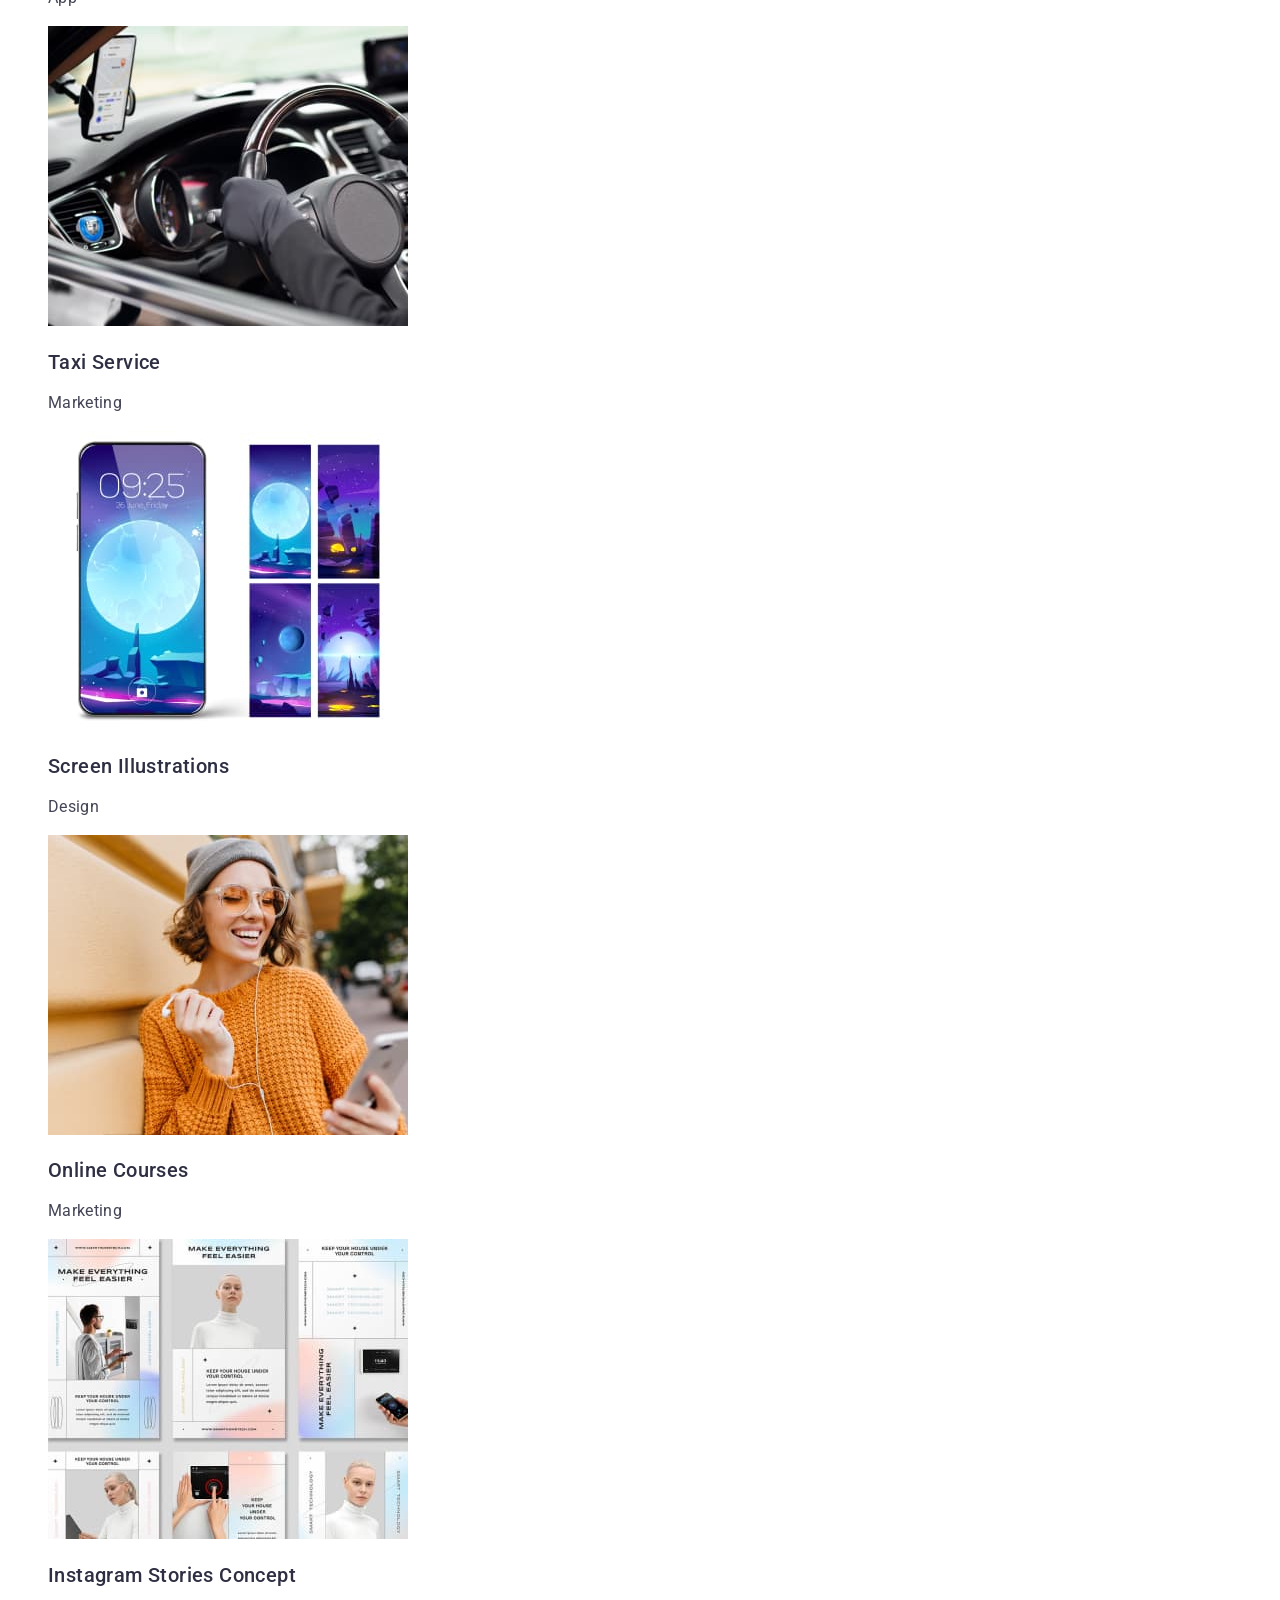
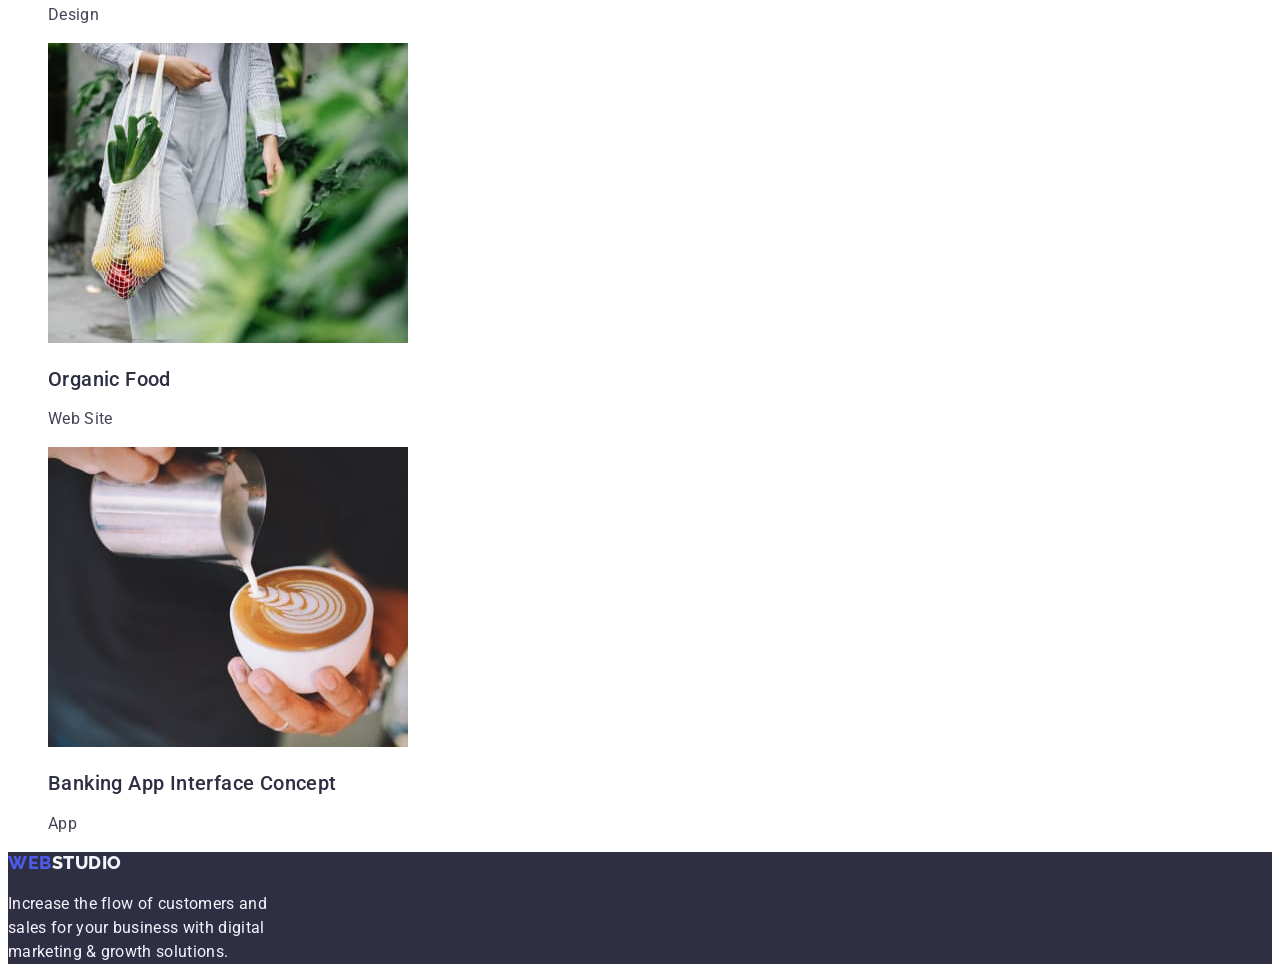
==== commit 246660f2: "04.12 4" ====
--- a/portfolio.html
+++ b/portfolio.html
@@ -164,10 +164,10 @@
       </section>
     </main>
     <footer class="footer-text">
-      <a class="link" href="./index.html"
-        >Web<span class="studio-2">Studio</span></a
+      <a class="link logo" href="./index.html"
+        >Web<span class="studio-a">Studio</span></a
       ><br />
-      <p>
+      <p class="footer-text-a">
         Increase the flow of customers and <br />
         sales for your business with digital<br />
         marketing & growth solutions.
--- a/css/styles.css
+++ b/css/styles.css
@@ -8,8 +8,8 @@
   --cloud: #f4f4fd;
 }
 body {
-  color: var(--SLATE, #434455)
-  font-family: Roboto, sans-serif;
+  font-family: "Roboto", sans-serif;
+  color: var(--SLATE, #434455);
   line-height: 24px;
   background-color: #fff;
 }
@@ -17,7 +17,7 @@
   list-style: none;
 }
 .logo {
-  font-family: Raleway, sans-serif;
+  font-family: "Raleway", sans-serif;
   font-weight: 800;
   font-size: 18px;
   line-height: 1.17;
@@ -25,7 +25,6 @@
   text-transform: uppercase;
   color: var(--primary-brand, #4d5ae5);
 }
-
 .studio {
   color: var(--dark, #2e2f42);
 }
@@ -33,11 +32,15 @@
   font-weight: 500;
   font-size: 16px;
   line-height: 1.5;
-  letter-spacing: 0.02em
-  color: var(var(--dark));
+  letter-spacing: 0.02em;
+  color: var(--dark);
 }
-.list-nav::hoover {color: var(--pressed-state);}
-.list-nav::visited {color: var(--pressed-state) }
+.list-nav::hover {
+  color: var(--pressed-state);
+}
+.list-nav::visited {
+  color: var(--pressed-state);
+}
 .links a {
   color: var(--SLATE, #434455);
   font-family: Roboto;
@@ -45,19 +48,44 @@
   font-weight: 400;
   letter-spacing: 0.32px;
 }
-.data-adress {font-style: normal}
+.adress {
+  font-style: normal;
+}
+
+.adress-adds {
+  letter-spacing: 0.02em;
+  color: var(--SLATE);
+  font-size: 16px;
+  line-height: 1.5;
+  color: var(--white);
+}
+.adress-adds::hover {
+  color: var(--pressed-state);
+}
+.adress-adds::visited {
+  color: var(--pressed-state);
+}
 ul {
   list-style-type: none;
 }
 .link {
   text-decoration: none;
 }
-button {
+.section-a {
+  background-color: var(--dark);
+}
+.header-a {
+  font-size: 56px;
+  line-height: 1.07;
+  text-align: center;
+  letter-spacing: 0.02em;
+}
+.button {
   background-color: var(--cloud);
-  font-family: Roboto, sans-serif; 
+  font-family: Roboto, sans-serif;
   font-size: 16px;
   font-weight: 500;
-  letter-spacing: 0.64px;
+  letter-spacing: 0.04em;
   line-height: 1.5;
   color: var(--primary-brand);
   text-align: center;
@@ -73,30 +101,28 @@
   border: 1px solid #e7e9fc;
   background-color: var(--pressed-state);
 }
+
 .footer-text {
   background-color: var(--dark);
 }
-.studio-2 {
+.studio-a {
   color: var(--cloud);
 }
-.footer-text p {
+.footer-text-a {
   color: var(--cloud, #f4f4fd);
-  font-family: Raleway, sans-serif;
-  font-size: 16px;
-  font-weight: 400;
-  line-height: 24px;
-  letter-spacing: 0.32px;
+  line-height: 1.5;
+  letter-spacing: 0.02em;
 }
 .photo-title {
   font-weight: 500;
   font-size: 20px;
   line-height: 1.2;
-  letter-spacing: 0.02em
-  color: var(var(--dark))
+  letter-spacing: 0.02em;
+  color: var(--dark);
 }
 .photo-type {
   font-size: 16px;
   line-height: 1.5;
   letter-spacing: 0.02em;
   color: var(--SLATE);
-}+}
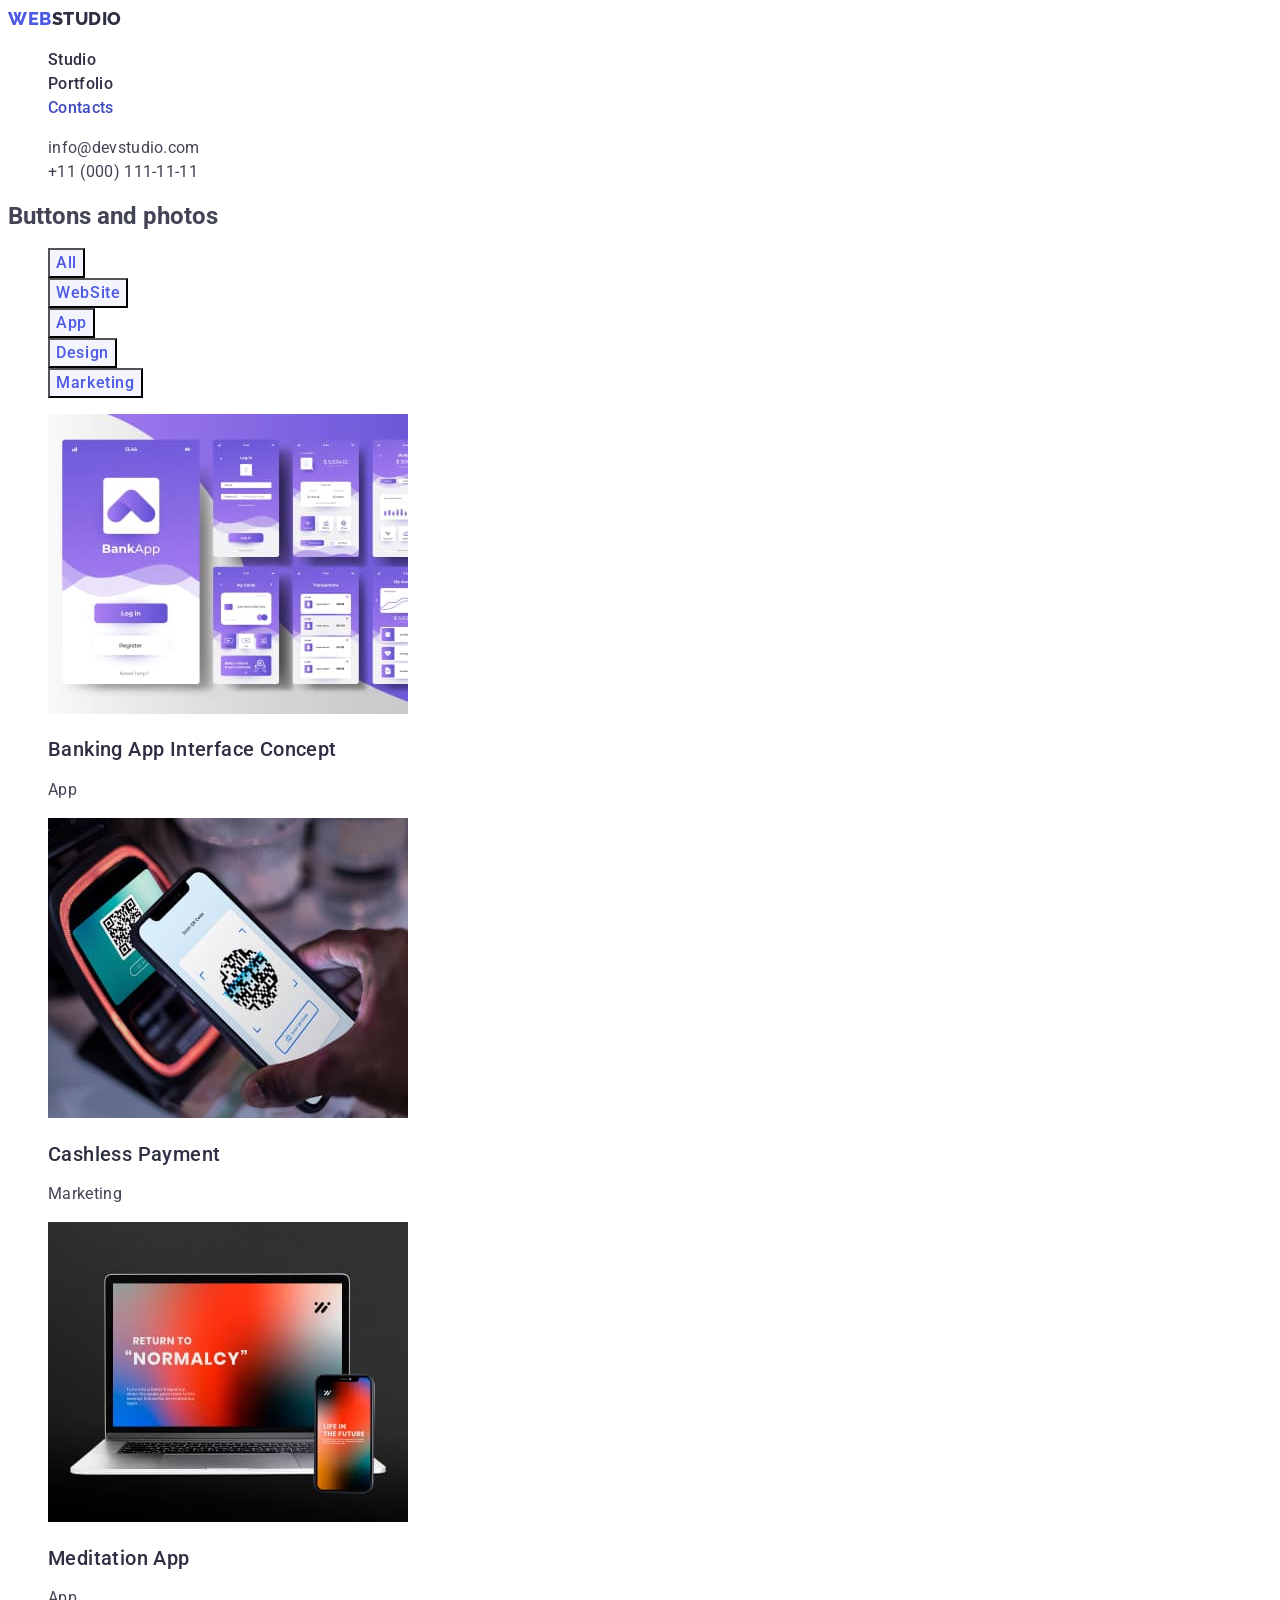
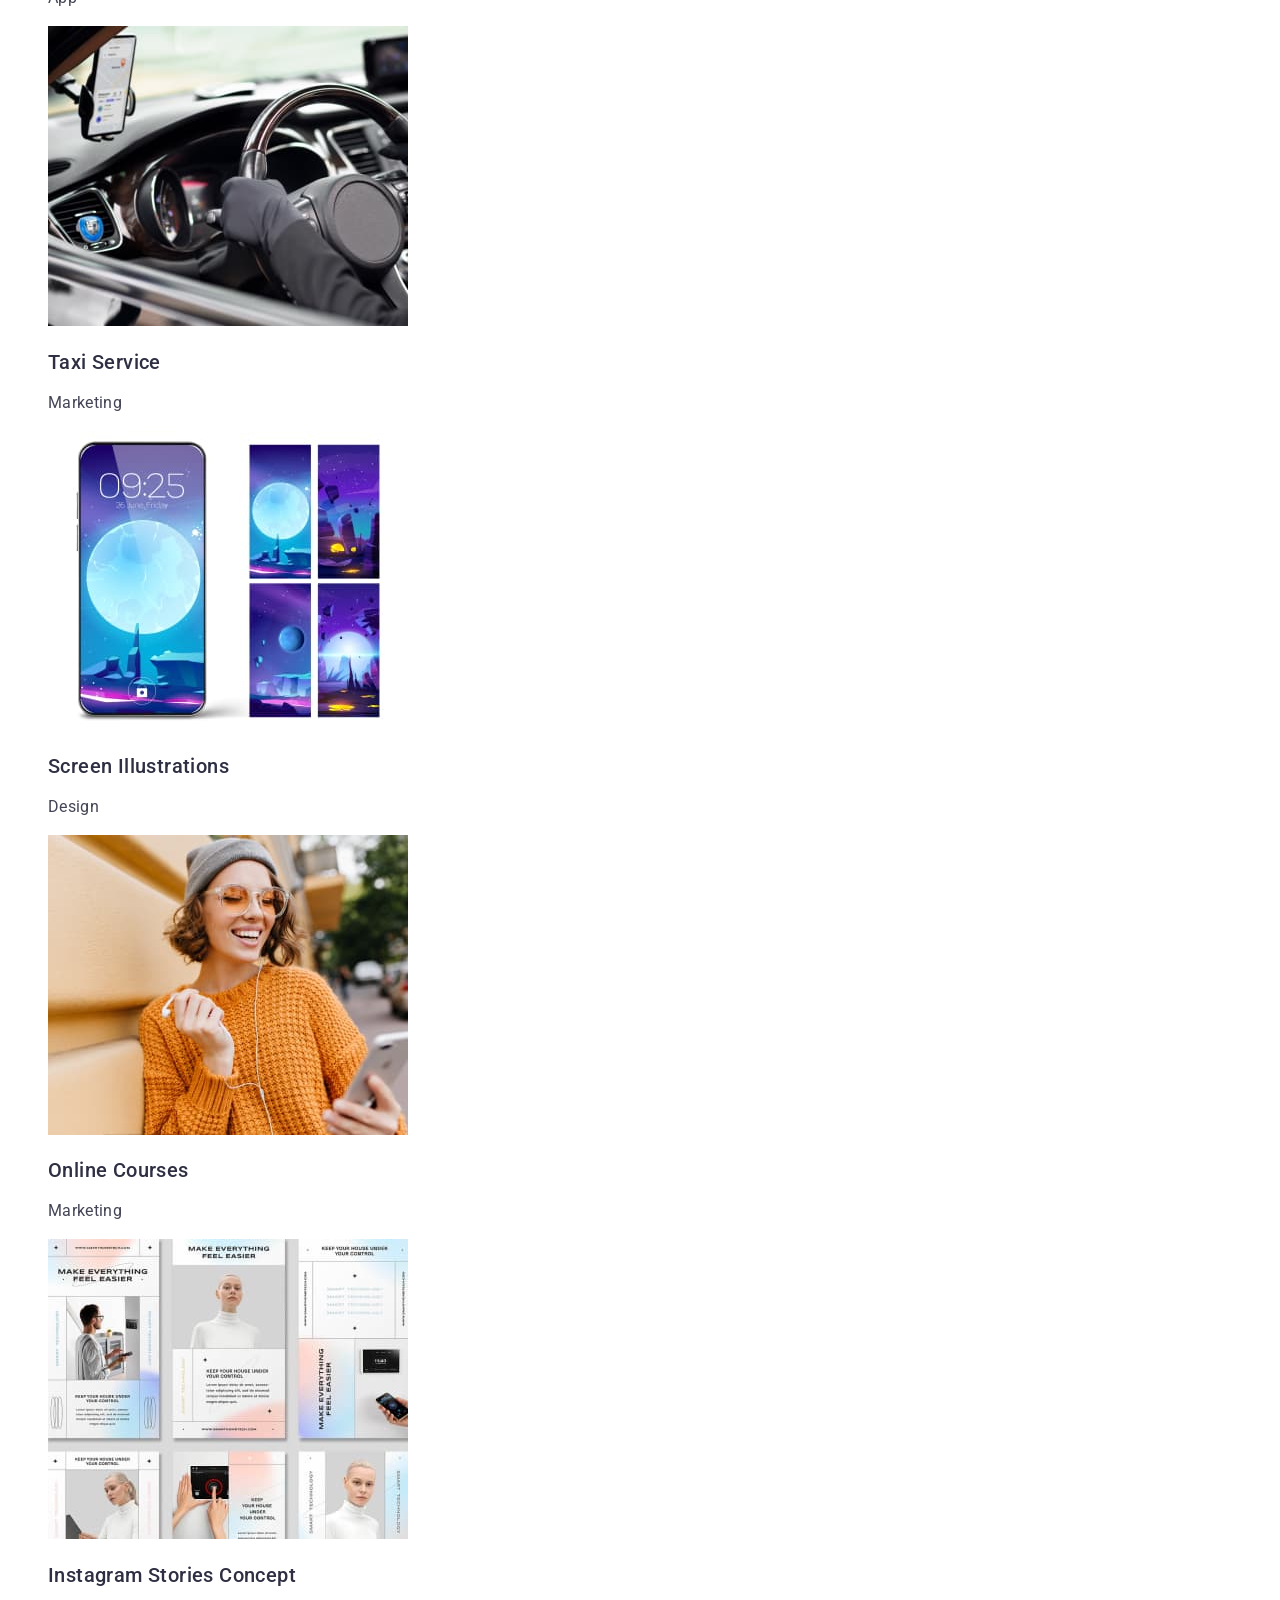
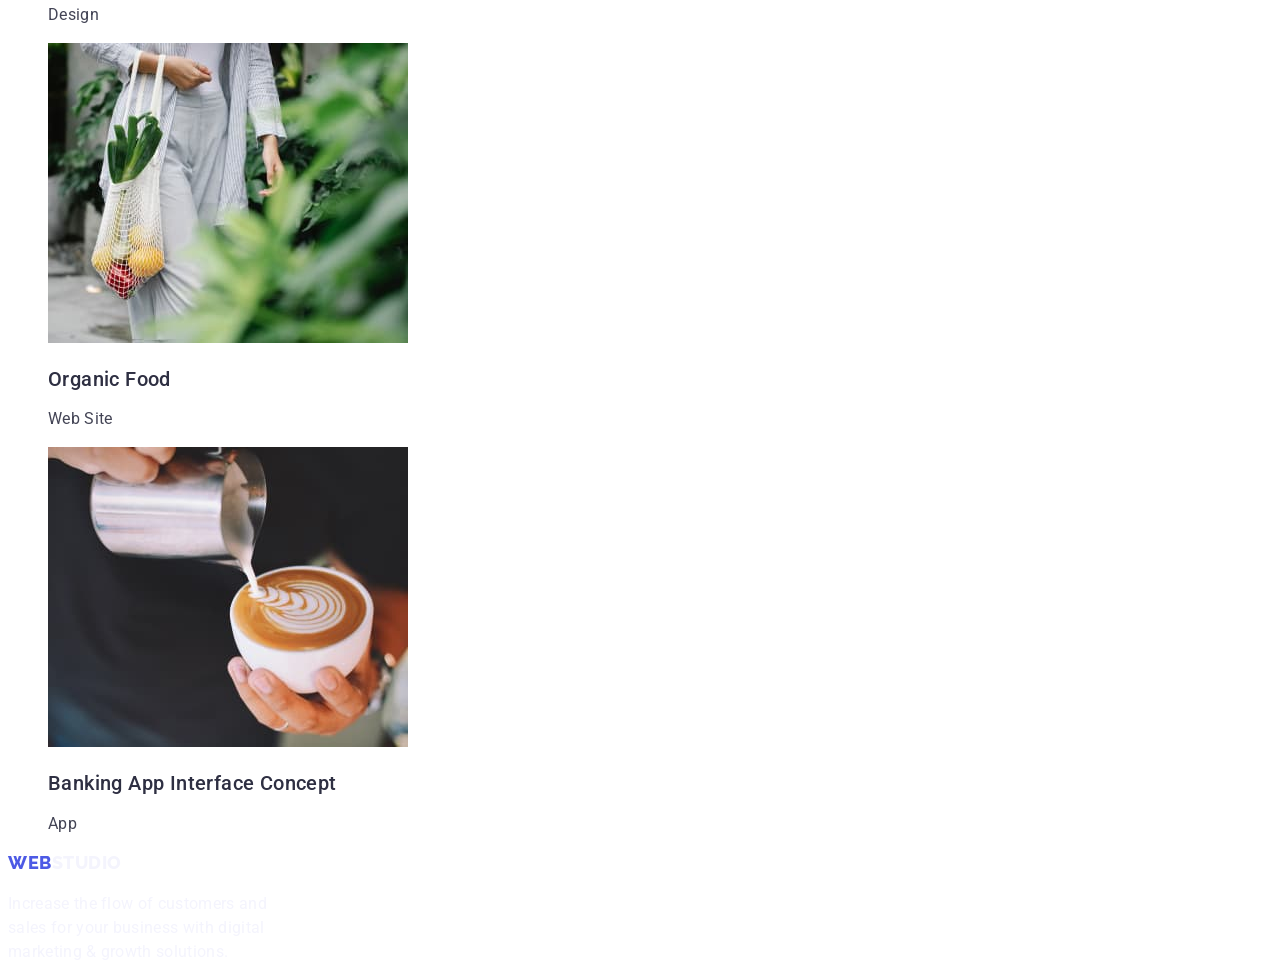
==== commit cbbe9943: "04.12 6" ====
--- a/portfolio.html
+++ b/portfolio.html
@@ -28,15 +28,17 @@
           <li><a class="list-nav link" href="">Contacts</a></li>
         </ul>
       </nav>
-      <address class="data-adress">
+      <address class="adress">
         <ul class="list">
-          <li class="links">
-            <a class="link" href="mailto:info@devstudio.com"
+          <li>
+            <a class="link adress-adds" href="mailto:info@devstudio.com"
               >info@devstudio.com</a
             >
           </li>
-          <li class="links">
-            <a class="link" href="tel:+110001111111">+11 (000) 111-11-11</a>
+          <li>
+            <a class="link adress-adds" href="tel:+110001111111"
+              >+11 (000) 111-11-11</a
+            >
           </li>
         </ul>
       </address>
--- a/css/styles.css
+++ b/css/styles.css
@@ -29,24 +29,18 @@
   color: var(--dark, #2e2f42);
 }
 .list-nav {
+  color: var(--SLATE);
   font-weight: 500;
   font-size: 16px;
   line-height: 1.5;
   letter-spacing: 0.02em;
   color: var(--dark);
 }
-.list-nav::hover {
+.list-nav:hover {
   color: var(--pressed-state);
 }
-.list-nav::visited {
+.list-nav:visited {
   color: var(--pressed-state);
-}
-.links a {
-  color: var(--SLATE, #434455);
-  font-family: Roboto;
-  font-size: 16px;
-  font-weight: 400;
-  letter-spacing: 0.32px;
 }
 .adress {
   font-style: normal;
@@ -57,12 +51,11 @@
   color: var(--SLATE);
   font-size: 16px;
   line-height: 1.5;
-  color: var(--white);
 }
-.adress-adds::hover {
+.adress-adds:hover {
   color: var(--pressed-state);
 }
-.adress-adds::visited {
+.adress-adds:visited {
   color: var(--pressed-state);
 }
 ul {
@@ -71,14 +64,72 @@
 .link {
   text-decoration: none;
 }
-.section-a {
+.section-one {
   background-color: var(--dark);
 }
-.header-a {
+.header-one {
   font-size: 56px;
   line-height: 1.07;
   text-align: center;
   letter-spacing: 0.02em;
+  color: var(--white);
+}
+.button-one {
+  background-color: var(--primary-brand);
+  font-family: Roboto, sans-serif;
+  font-size: 16px;
+  font-weight: 500;
+  letter-spacing: 0.04em;
+  line-height: 1.5;
+  color: var(--cloud);
+  text-align: center;
+  cursor: pointer;
+}
+.button-one:hover {
+  background-color: var(--pressed-state);
+}
+.button-one:focus {
+  background-color: var(--pressed-state);
+}
+.header-two {
+  font-weight: 500;
+  font-size: 20px;
+  line-height: 1.2;
+  letter-spacing: 0.02em;
+  color: var(--dark);
+}
+.section-two-text {
+  font-size: 16px;
+  line-height: 1.5;
+  letter-spacing: 0.02em;
+  color: var(--SLATE);
+}
+.header-three {
+  font-size: 36px;
+  line-height: 1.11;
+  text-align: center;
+  letter-spacing: 0.02em;
+  text-transform: capitalize;
+  color: var(--dark);
+}
+.section-four {
+  background-color: var(--cloud);
+}
+.photo-employee {
+  background-color: var(--white);
+}
+.header-four {
+  font-weight: 500;
+  font-size: 20px;
+  line-height: 1.2;
+  letter-spacing: 0.02em;
+  color: var(--dark);
+}
+.photo-employee-text {
+  font-size: 16px;
+  line-height: 1.5;
+  letter-spacing: 0.02em;
+  color: var(--SLATE);
 }
 .button {
   background-color: var(--cloud);
@@ -91,18 +142,14 @@
   text-align: center;
   cursor: pointer;
 }
-.button::hover {
-  border-radius: 4px;
-  border: 1px solid #e7e9fc;
+.button:hover {
   background-color: var(--pressed-state);
 }
-.button::focus {
-  border-radius: 4px;
-  border: 1px solid #e7e9fc;
+.button:focus {
   background-color: var(--pressed-state);
 }
 
-.footer-text {
+.footer {
   background-color: var(--dark);
 }
 .studio-a {
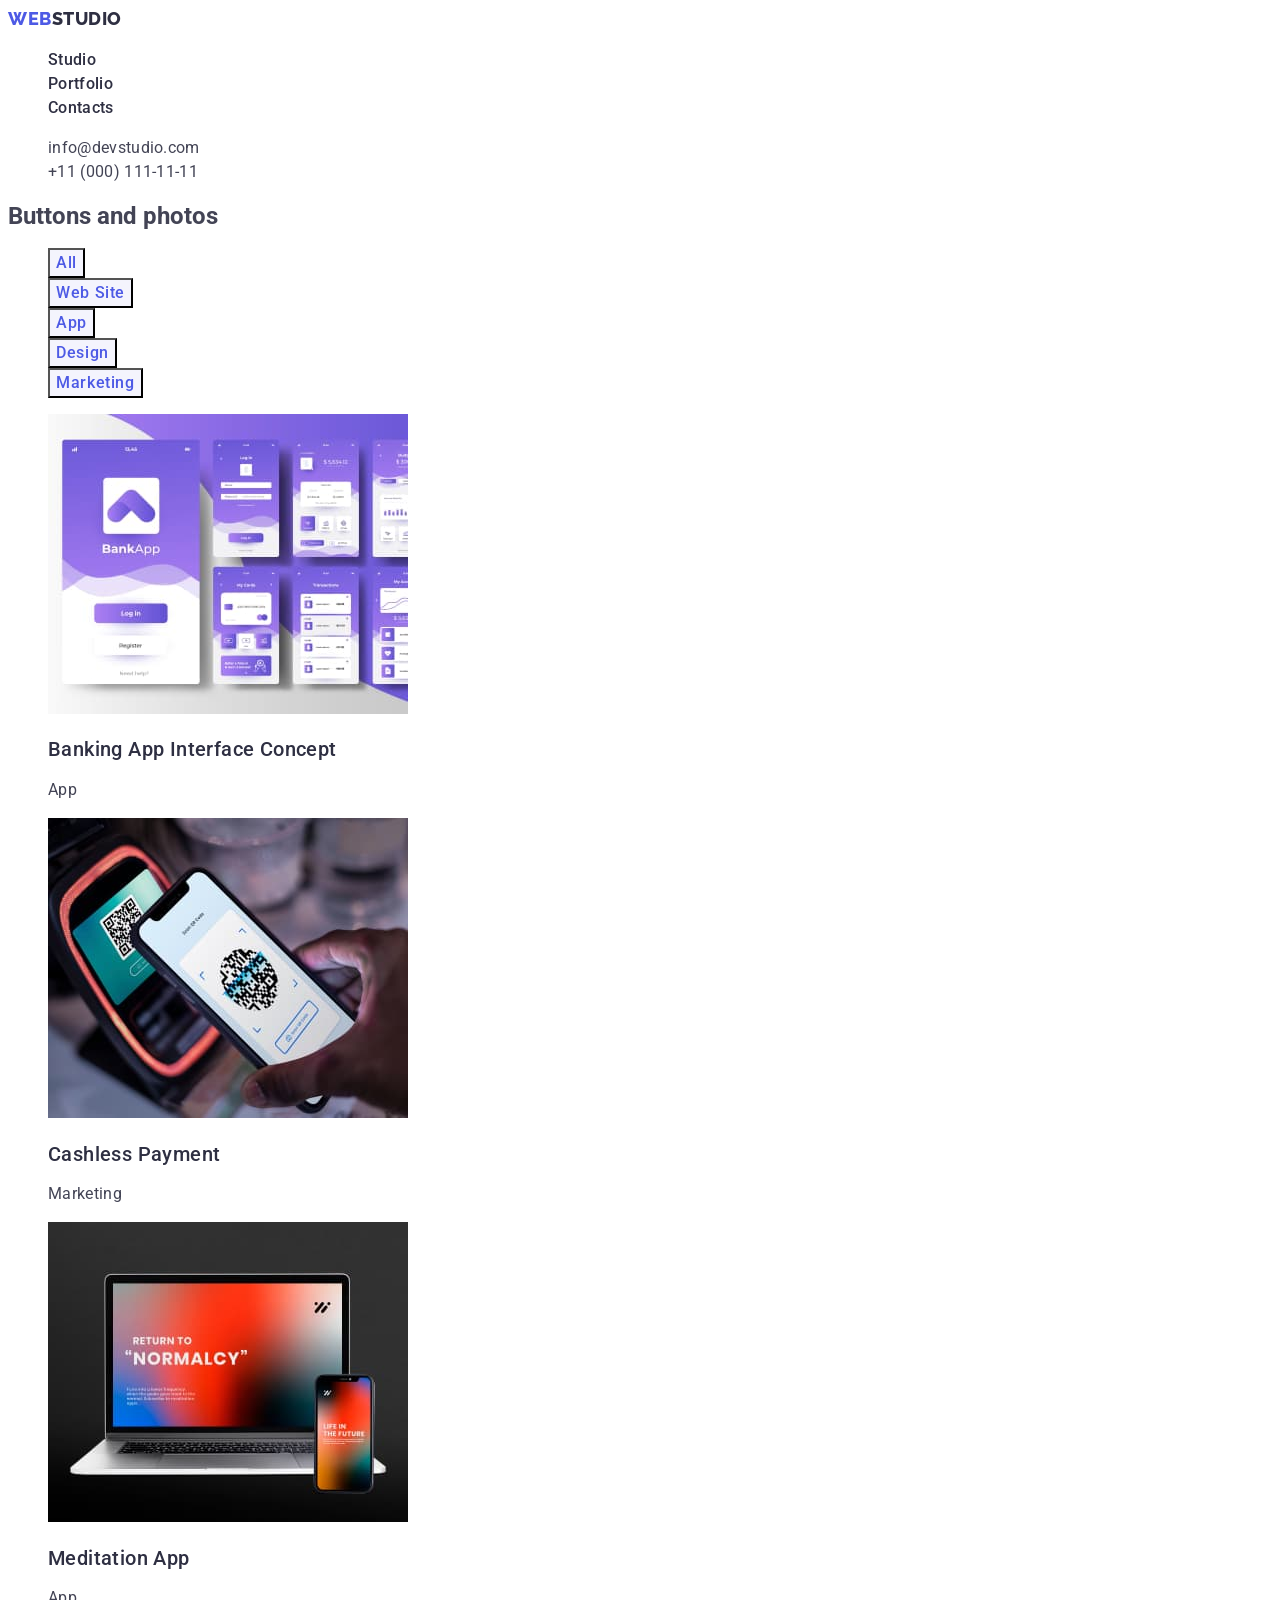
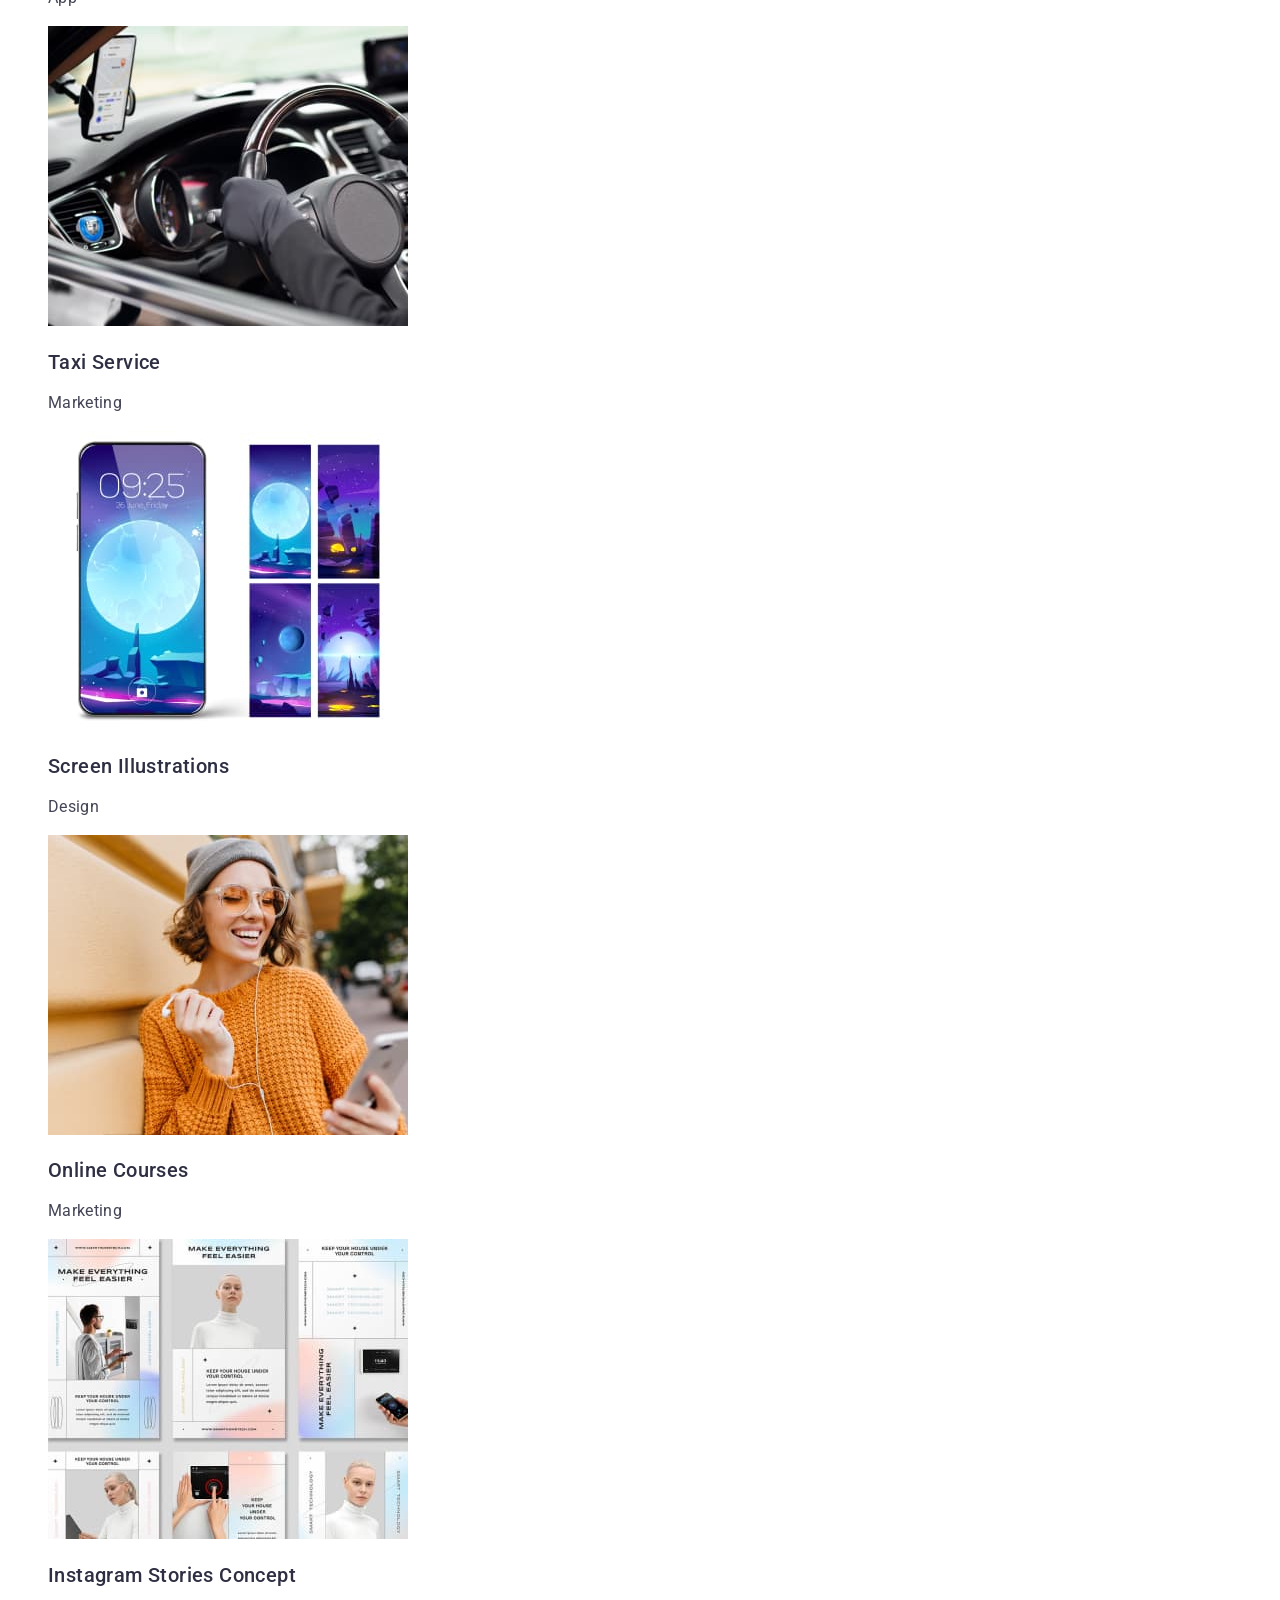
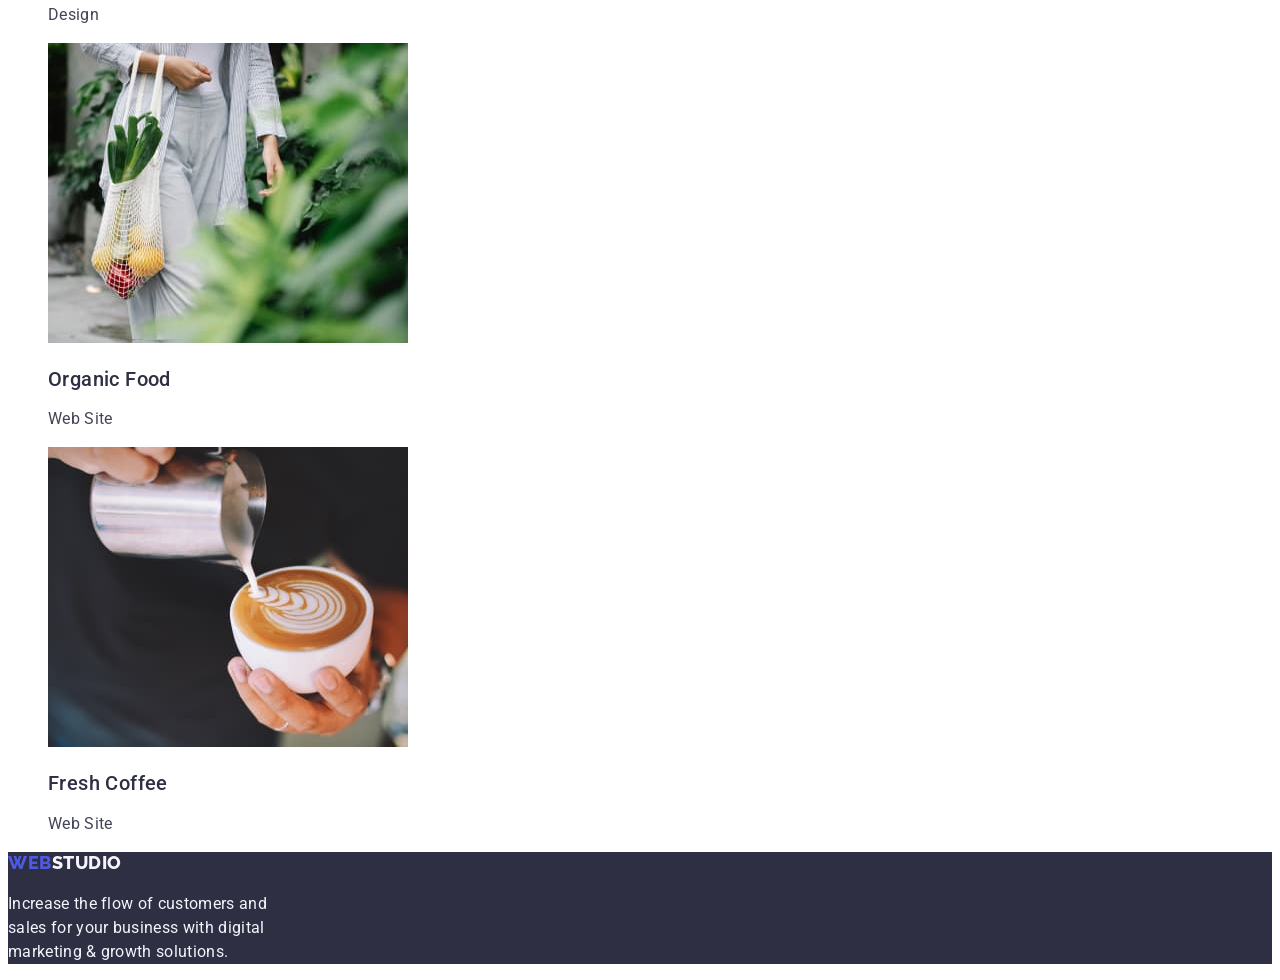
==== commit 3423af34: "04.12 7" ====
--- a/portfolio.html
+++ b/portfolio.html
@@ -48,7 +48,7 @@
         <h1>Buttons and photos</h1>
         <ul class="list">
           <li><button class="button" type="button">All</button></li>
-          <li><button class="button" type="button">WebSite</button></li>
+          <li><button class="button" type="button">Web Site</button></li>
           <li><button class="button" type="button">App</button></li>
           <li><button class="button" type="button">Design</button></li>
           <li><button class="button" type="button">Marketing</button></li>
@@ -158,14 +158,14 @@
                 width="360"
                 height="300"
               />
-              <h2 class="photo-title">Banking App Interface Concept</h2>
-              <p class="photo-type">App</p></a
+              <h2 class="photo-title">Fresh Coffee</h2>
+              <p class="photo-type">Web Site</p></a
             >
           </li>
         </ul>
       </section>
     </main>
-    <footer class="footer-text">
+    <footer class="footer">
       <a class="link logo" href="./index.html"
         >Web<span class="studio-a">Studio</span></a
       ><br />
--- a/css/styles.css
+++ b/css/styles.css
@@ -39,7 +39,7 @@
 .list-nav:hover {
   color: var(--pressed-state);
 }
-.list-nav:visited {
+.list-nav:focus {
   color: var(--pressed-state);
 }
 .adress {
@@ -55,7 +55,7 @@
 .adress-adds:hover {
   color: var(--pressed-state);
 }
-.adress-adds:visited {
+.adress-adds:focus {
   color: var(--pressed-state);
 }
 ul {
@@ -81,7 +81,7 @@
   font-weight: 500;
   letter-spacing: 0.04em;
   line-height: 1.5;
-  color: var(--cloud);
+  color: var(--white);
   text-align: center;
   cursor: pointer;
 }
@@ -143,9 +143,11 @@
   cursor: pointer;
 }
 .button:hover {
+  color: var(--white);
   background-color: var(--pressed-state);
 }
 .button:focus {
+  color: var(--white);
   background-color: var(--pressed-state);
 }
 
